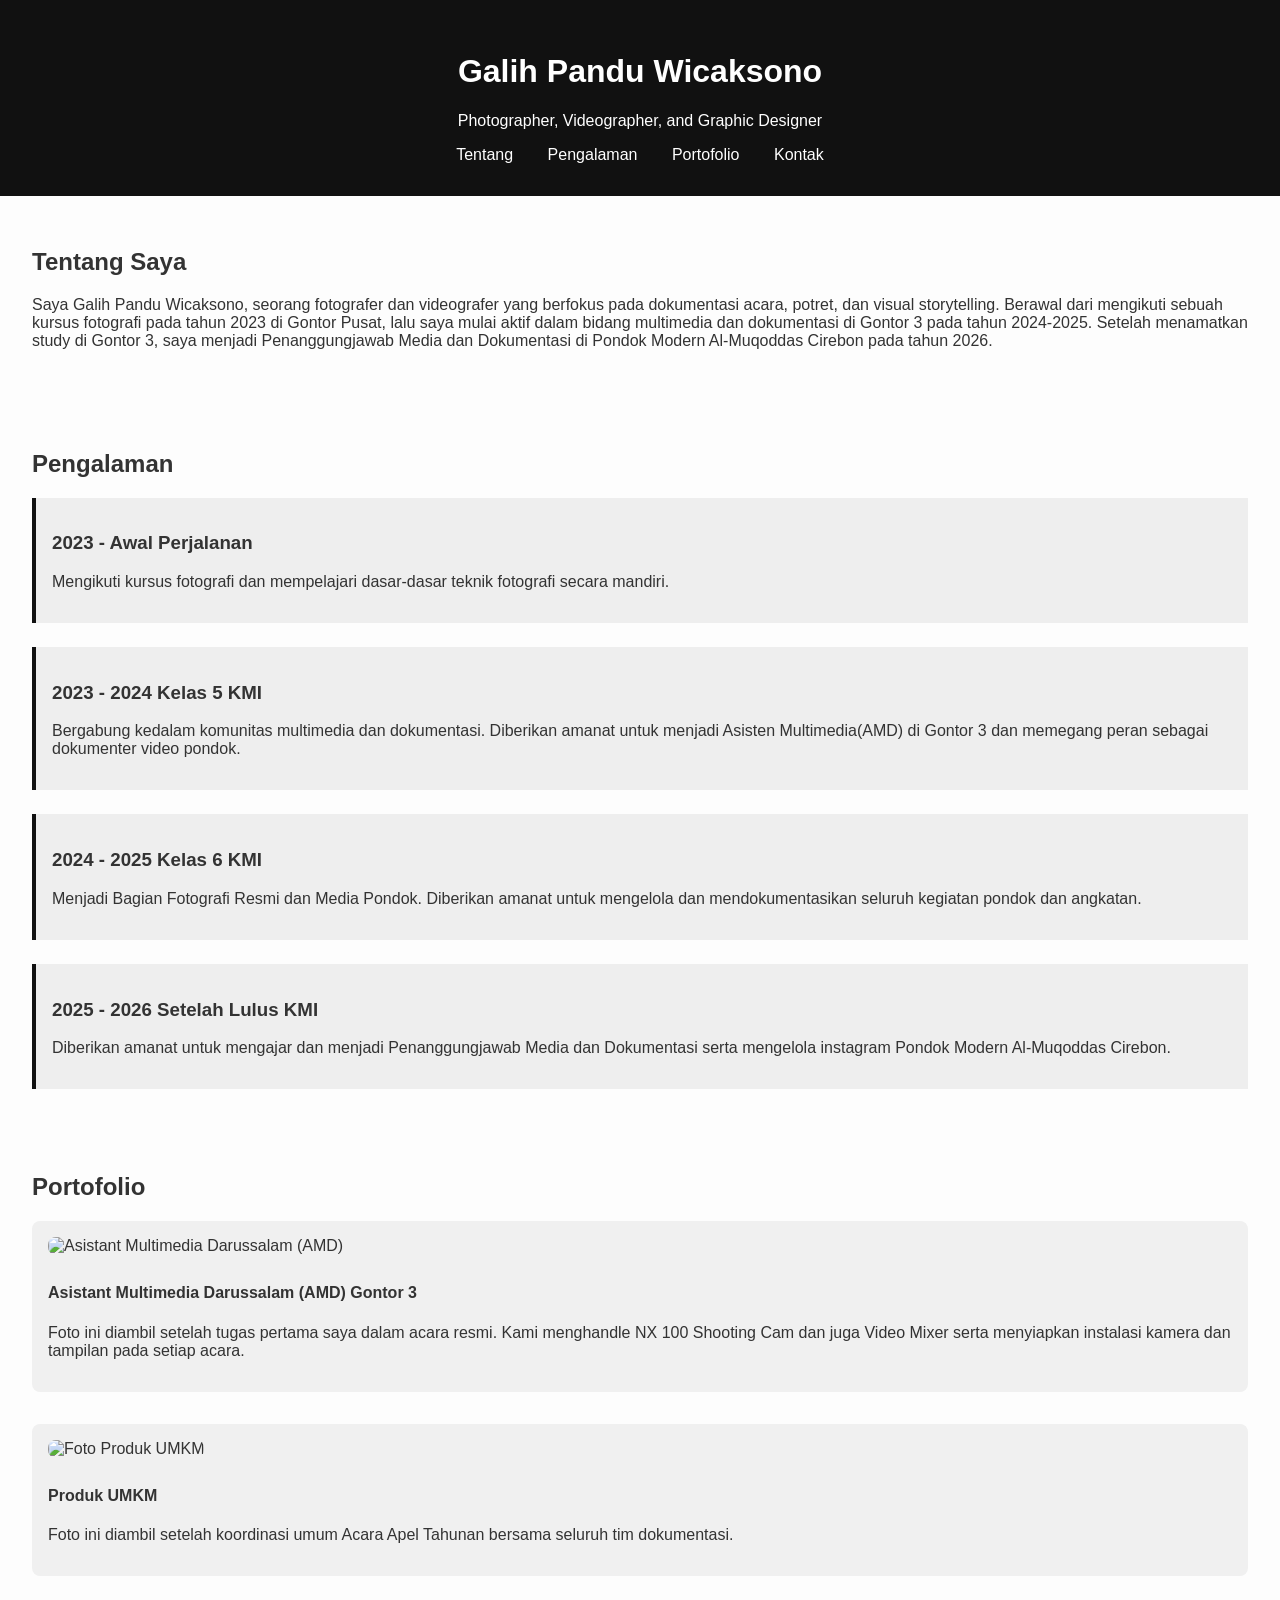
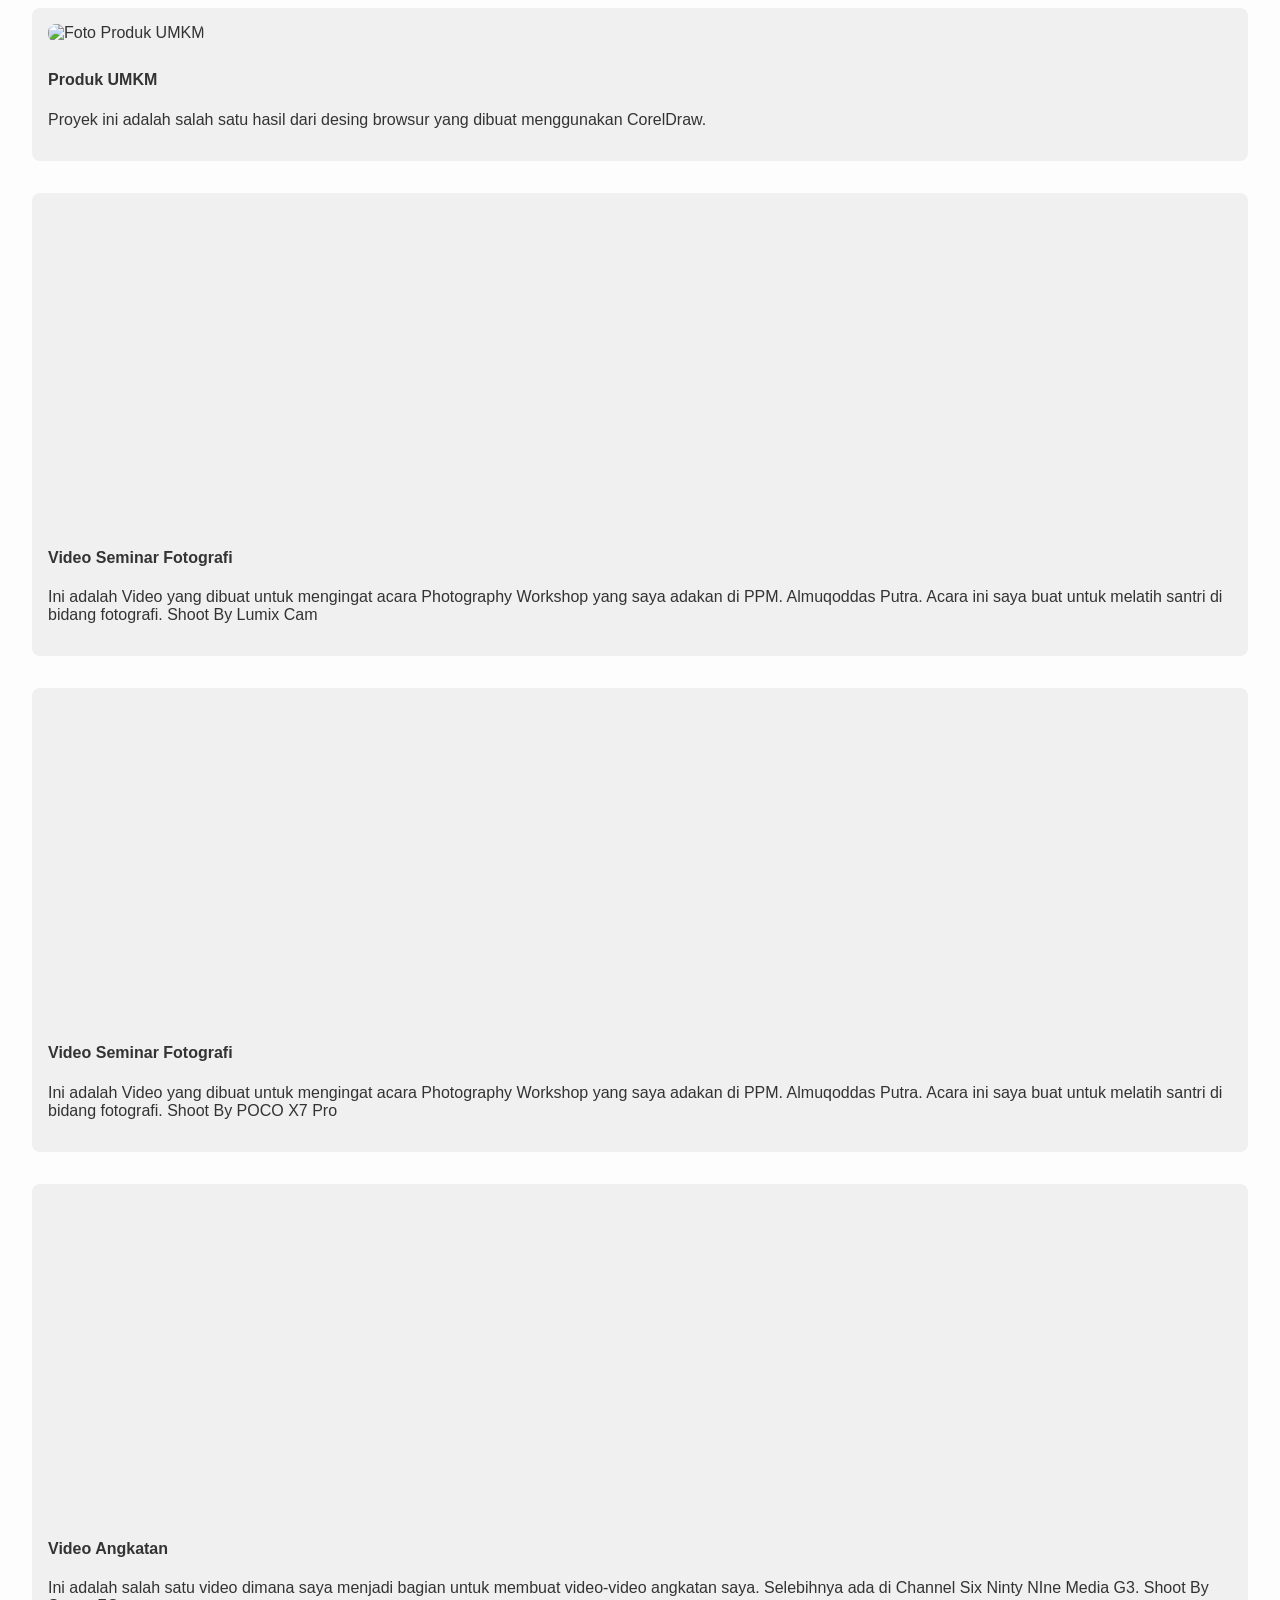
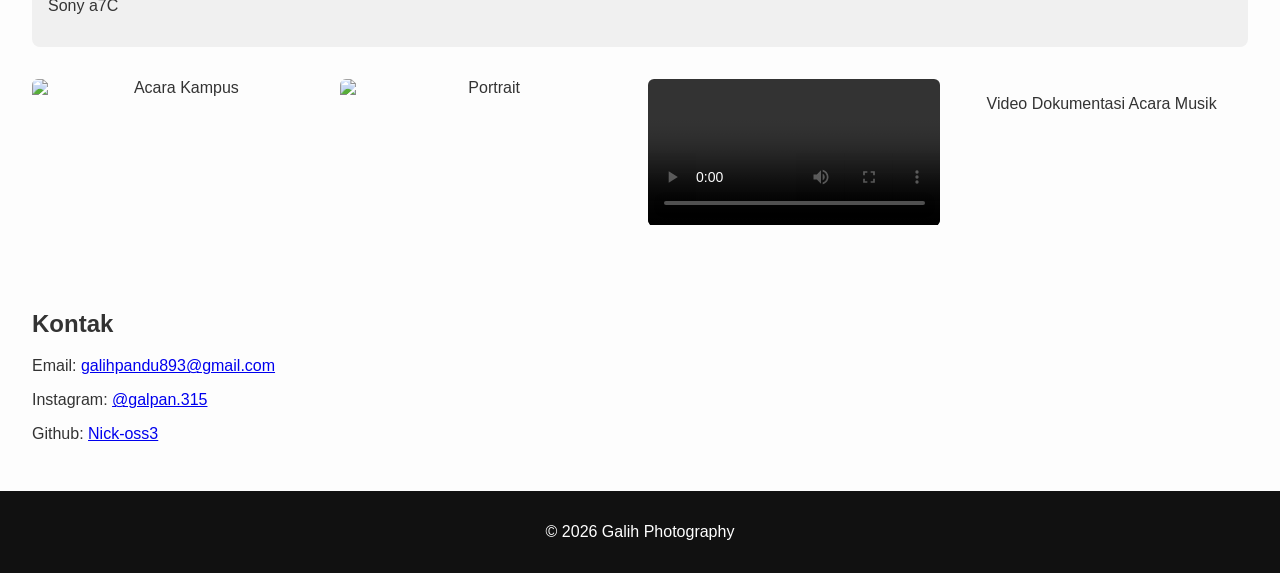
==== index.html @ 36f533c9 "menambahkan video" ====
<!DOCTYPE html>
<html lang="id">
<head>
  <meta charset="UTF-8">
  <meta name="viewport" content="width=device-width, initial-scale=1.0">
  <title>Galih Pandu Wicaksono</title>
  <link rel="stylesheet" href="css/style.css">
  <style>
    body {
  font-family: 'Segoe UI', sans-serif;
  margin: 0;
  background: #fdfdfd;
  color: #333;
}

header {
  background: #111;
  color: white;
  text-align: center;
  padding: 2rem;
}

nav a {
  color: #fff;
  margin: 0 15px;
  text-decoration: none;
}

section {
  padding: 2rem;
}

.timeline {
  display: flex;
  flex-direction: column;
  gap: 1.5rem;
}

.event {
  background: #eee;
  padding: 1rem;
  border-left: 4px solid #111;
}


footer {
  background: #111;
  color: white;
  text-align: center;
  padding: 1rem;
}
.gallery-detailed, .videos-detailed {
  display: flex;
  flex-direction: column;
  gap: 2rem;
  margin-bottom: 2rem;
}

.gallery-detailed .item, .videos-detailed .video-item {
  background: #f0f0f0;
  padding: 1rem;
  border-radius: 8px;
  text-align: left;
}

.gallery-detailed img, .videos-detailed video {
  width: 100%;
  border-radius: 8px;
  margin-bottom: 0.5rem;
}

.gallery-simple {
  display: grid;
  grid-template-columns: repeat(auto-fit, minmax(220px, 1fr));
  gap: 15px;
  text-align: center;
}

.gallery-simple img, .gallery-simple video {
  width: 100%;
  border-radius: 6px;
}
  </style>
</head>
<body>
  <!-- Header -->
  <header>
    <h1>Galih Pandu Wicaksono</h1>
    <p>Photographer, Videographer, and Graphic Designer</p>
    <nav>
      <a href="#about">Tentang</a>
      <a href="#experience">Pengalaman</a>
      <a href="#portfolio">Portofolio</a>
      <a href="#contact">Kontak</a>
    </nav>
  </header>

  <!-- Tentang -->
  <section id="about">
    <h2>Tentang Saya</h2>
    <p>Saya Galih Pandu Wicaksono, seorang fotografer dan videografer yang berfokus pada dokumentasi acara, potret, dan visual storytelling. 
       Berawal dari mengikuti sebuah kursus fotografi pada tahun 2023 di Gontor Pusat, lalu saya mulai aktif dalam bidang multimedia dan dokumentasi di Gontor 3 pada tahun 2024-2025. Setelah menamatkan study di Gontor 3, saya menjadi Penanggungjawab Media dan Dokumentasi di Pondok Modern Al-Muqoddas Cirebon pada tahun 2026.</p>
  </section>

  <!-- Pengalaman -->
  <section id="experience">
    <h2>Pengalaman</h2>
    <div class="timeline">
      <div class="event">
        <h3>2023 - Awal Perjalanan</h3>
        <p>Mengikuti kursus fotografi dan mempelajari dasar-dasar teknik fotografi secara mandiri.</p>
      </div>
      <div class="event">
        <h3>2023 - 2024  Kelas 5 KMI</h3>
        <p>Bergabung kedalam komunitas multimedia dan dokumentasi. Diberikan amanat untuk menjadi Asisten Multimedia(AMD) di Gontor 3 dan memegang peran sebagai dokumenter video pondok.</p>
      </div>
      <div class="event">
        <h3>2024 - 2025  Kelas 6 KMI</h3>
        <p>Menjadi Bagian Fotografi Resmi dan Media Pondok. Diberikan amanat untuk mengelola dan mendokumentasikan seluruh kegiatan pondok dan angkatan.</p>
      </div>
      <div class="event">
        <h3>2025 - 2026  Setelah Lulus KMI</h3>
        <p>Diberikan amanat untuk mengajar dan menjadi Penanggungjawab Media dan Dokumentasi serta mengelola instagram Pondok Modern Al-Muqoddas Cirebon.</p>
      </div>
    </div>
  </section>

<!-- Portofolio -->
<section id="portfolio">
  <h2>Portofolio</h2>

  <!-- Foto dengan Deskripsi -->
  <!-- <h3>Agendas</h3> -->
  <div class="gallery-detailed">
    <div class="item">
      <img src="images/_MG_1779.JPG" alt="Asistant Multimedia Darussalam (AMD)"/>
      <h4>Asistant Multimedia Darussalam (AMD) Gontor 3</h4>
      <p>Foto ini diambil setelah tugas pertama saya dalam acara resmi. Kami menghandle NX 100 Shooting Cam dan juga Video Mixer serta menyiapkan instalasi kamera dan tampilan pada setiap acara.</p>
    </div>
    <div class="item">
      <img src="images/FAB05413.JPG" alt="Foto Produk UMKM">
      <h4>Produk UMKM</h4>
      <p>Foto ini diambil setelah koordinasi umum Acara Apel Tahunan bersama seluruh tim dokumentasi.</p>
    </div>
    <div class="item">
      <img src="Design/BROWSUR 2026 Depan.jpg" alt="Foto Produk UMKM"/>
      <h4>Produk UMKM</h4>
      <p>Proyek ini adalah salah satu hasil dari desing browsur yang dibuat menggunakan CorelDraw.</p>
    </div>
  </div>

  <!-- <h3>🎬 Videografi dengan Cerita</h3> -->
  <div class="videos-detailed">
    <div class="video-item">
      <iframe width="560" height="315" src="https://www.youtube.com/embed/y9FUEz6Be18?si=PBx_LdACMpTbSqZW" title="YouTube video player" frameborder="0" allow="accelerometer; autoplay; clipboard-write; encrypted-media; gyroscope; picture-in-picture; web-share" referrerpolicy="strict-origin-when-cross-origin" allowfullscreen></iframe>
      <h4>Video Seminar Fotografi</h4>
      <p>Ini adalah Video yang dibuat untuk mengingat acara Photography Workshop yang saya adakan di PPM. Almuqoddas Putra. Acara ini saya buat untuk melatih santri di bidang fotografi. Shoot By Lumix Cam</p>
    </div>
  </div>

  <!-- <h3>🎬 Videografi dengan Cerita</h3> -->
  <div class="videos-detailed">
    <div class="video-item">
      <iframe width="560" height="315" src="https://www.youtube.com/embed/Vt_gDBSuGNg?si=YuiFurU4ufnHXrbB" title="YouTube video player" frameborder="0" allow="accelerometer; autoplay; clipboard-write; encrypted-media; gyroscope; picture-in-picture; web-share" referrerpolicy="strict-origin-when-cross-origin" allowfullscreen></iframe>
      <h4>Video Seminar Fotografi</h4>
      <p>Ini adalah Video yang dibuat untuk mengingat acara Photography Workshop yang saya adakan di PPM. Almuqoddas Putra. Acara ini saya buat untuk melatih santri di bidang fotografi. Shoot By POCO X7 Pro</p>
    </div>
  </div>

  <!-- <h3>🎬 Videografi dengan Cerita</h3> -->
  <div class="videos-detailed">
    <div class="video-item">
      <iframe width="560" height="315" src="https://www.youtube.com/embed/RxVDAdQ4MDY?si=kCmTzOy6VNbV2gPk" title="YouTube video player" frameborder="0" allow="accelerometer; autoplay; clipboard-write; encrypted-media; gyroscope; picture-in-picture; web-share" referrerpolicy="strict-origin-when-cross-origin" allowfullscreen></iframe>
      <h4>Video Angkatan</h4>
      <p>Ini adalah salah satu video dimana saya menjadi bagian untuk membuat video-video angkatan saya. Selebihnya ada di Channel Six Ninty NIne Media G3. Shoot By Sony a7C</p>
    </div>
  </div>

  <!-- Foto/Video Singkat -->
  <!-- <h3>📂 Showcase Tambahan</h3> -->
  <div class="gallery-simple">
    <img src="https://" alt="Acara Kampus" title="Acara Kampus">
    <img src="images/foto3.jpg" alt="Portrait" title="Portrait">
    <video controls>
      <source src="videos/karya2.mp4" type="video/mp4">
    </video>
    <p>Video Dokumentasi Acara Musik</p>
  </div>
</section>

  <!-- Kontak -->
  <section id="contact">
    <h2>Kontak</h2>
    <p>Email: <a href="galihpandu893@gmail.com">galihpandu893@gmail.com</a></p>
    <p>Instagram: <a href="https://instagram.com/galpan.315" target="_blank">@galpan.315</a></p>
    <p>Github: <a href="https://github.com/NICK-oss3" target="_blank">Nick-oss3</a></p>
  </section>

  <!-- Footer -->
  <footer>
    <p>&copy; 2026 Galih Photography</p>
  </footer>
</body>
</html>
---- css/style.css ----
body {
  font-family: 'Segoe UI', sans-serif;
  margin: 0;
  background: #fdfdfd;
  color: #333;
}

header {
  background: #111;
  color: white;
  text-align: center;
  padding: 2rem;
}

nav a {
  color: #fff;
  margin: 0 15px;
  text-decoration: none;
}

section {
  padding: 2rem;
}

.timeline {
  display: flex;
  flex-direction: column;
  gap: 1.5rem;
}

.event {
  background: #eee;
  padding: 1rem;
  border-left: 4px solid #111;
}


footer {
  background: #111;
  color: white;
  text-align: center;
  padding: 1rem;
}
.gallery-detailed, .videos-detailed {
  display: flex;
  flex-direction: column;
  gap: 2rem;
  margin-bottom: 2rem;
}

.gallery-detailed .item, .videos-detailed .video-item {
  background: #f0f0f0;
  padding: 1rem;
  border-radius: 8px;
  text-align: left;
}

.gallery-detailed img, .videos-detailed video {
  width: 100%;
  border-radius: 8px;
  margin-bottom: 0.5rem;
}

.gallery-simple {
  display: grid;
  grid-template-columns: repeat(auto-fit, minmax(220px, 1fr));
  gap: 15px;
  text-align: center;
}

.gallery-simple img, .gallery-simple video {
  width: 100%;
  border-radius: 6px;
}
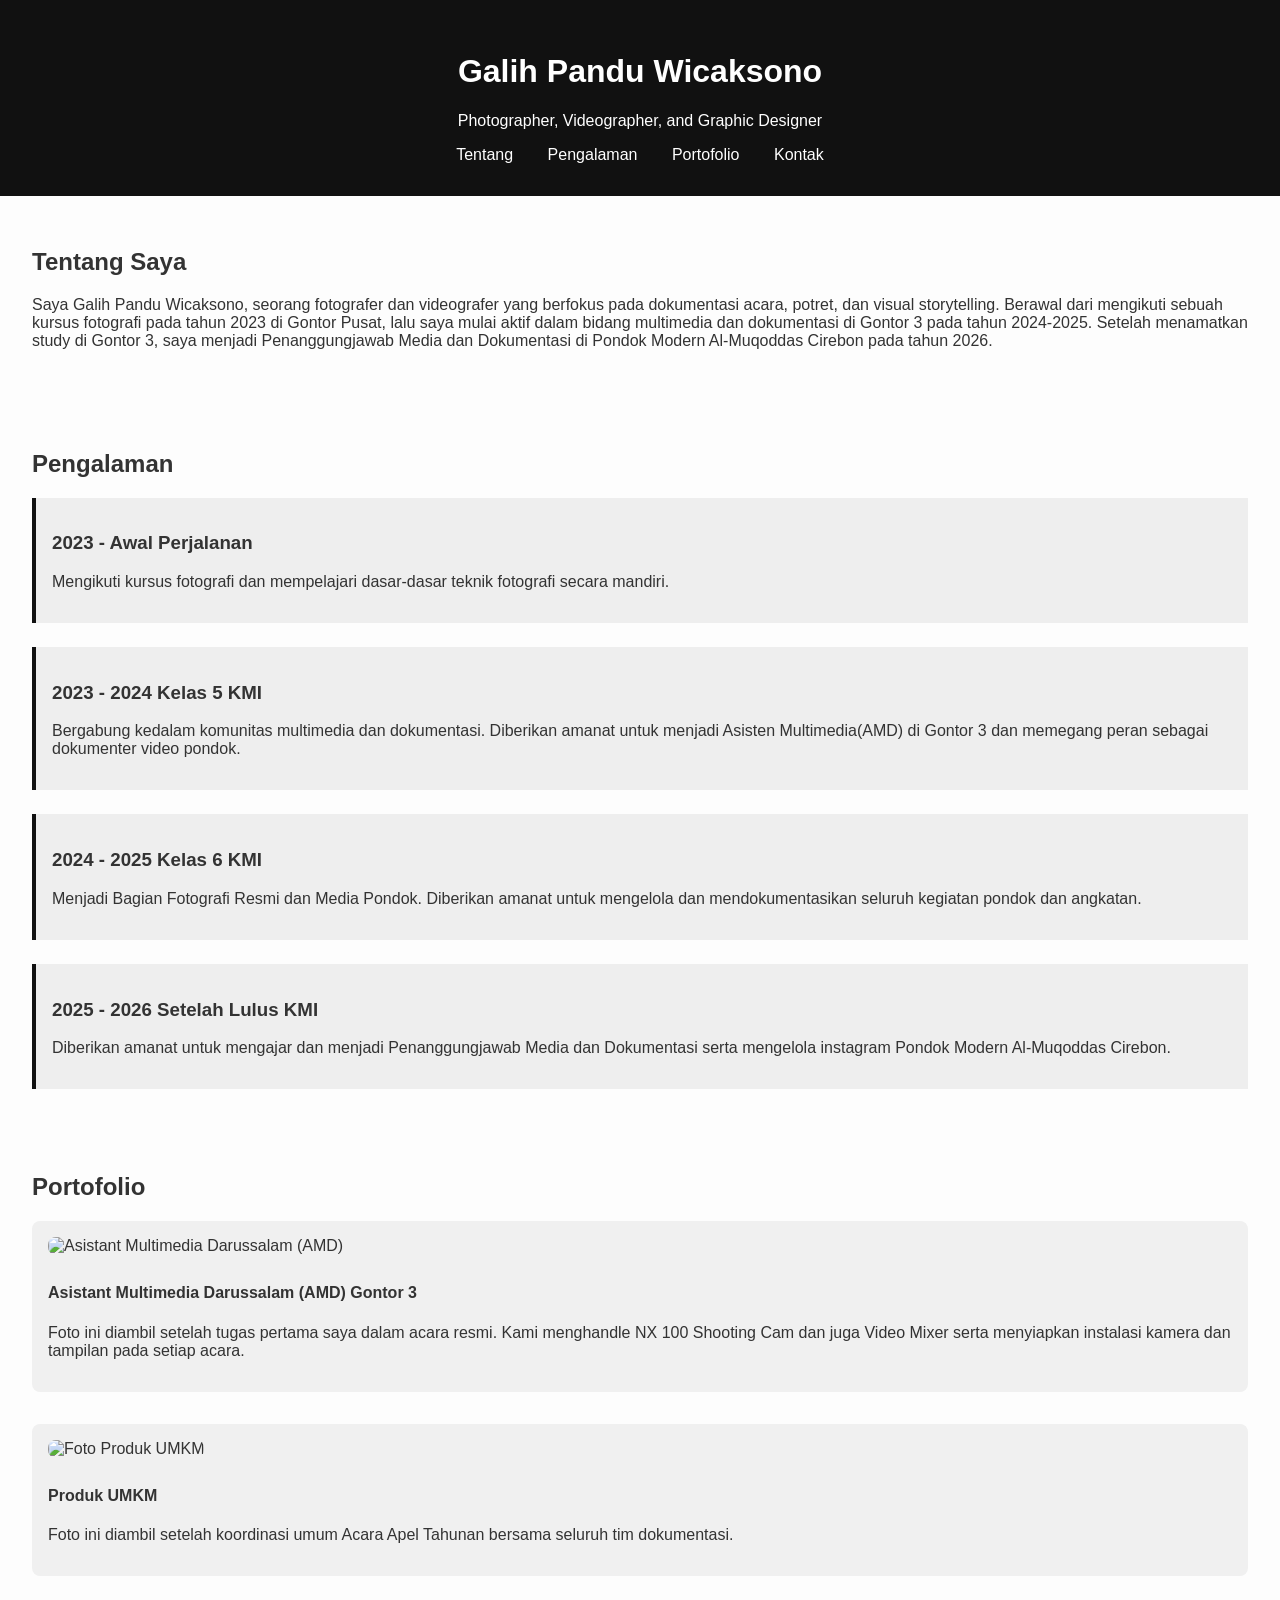
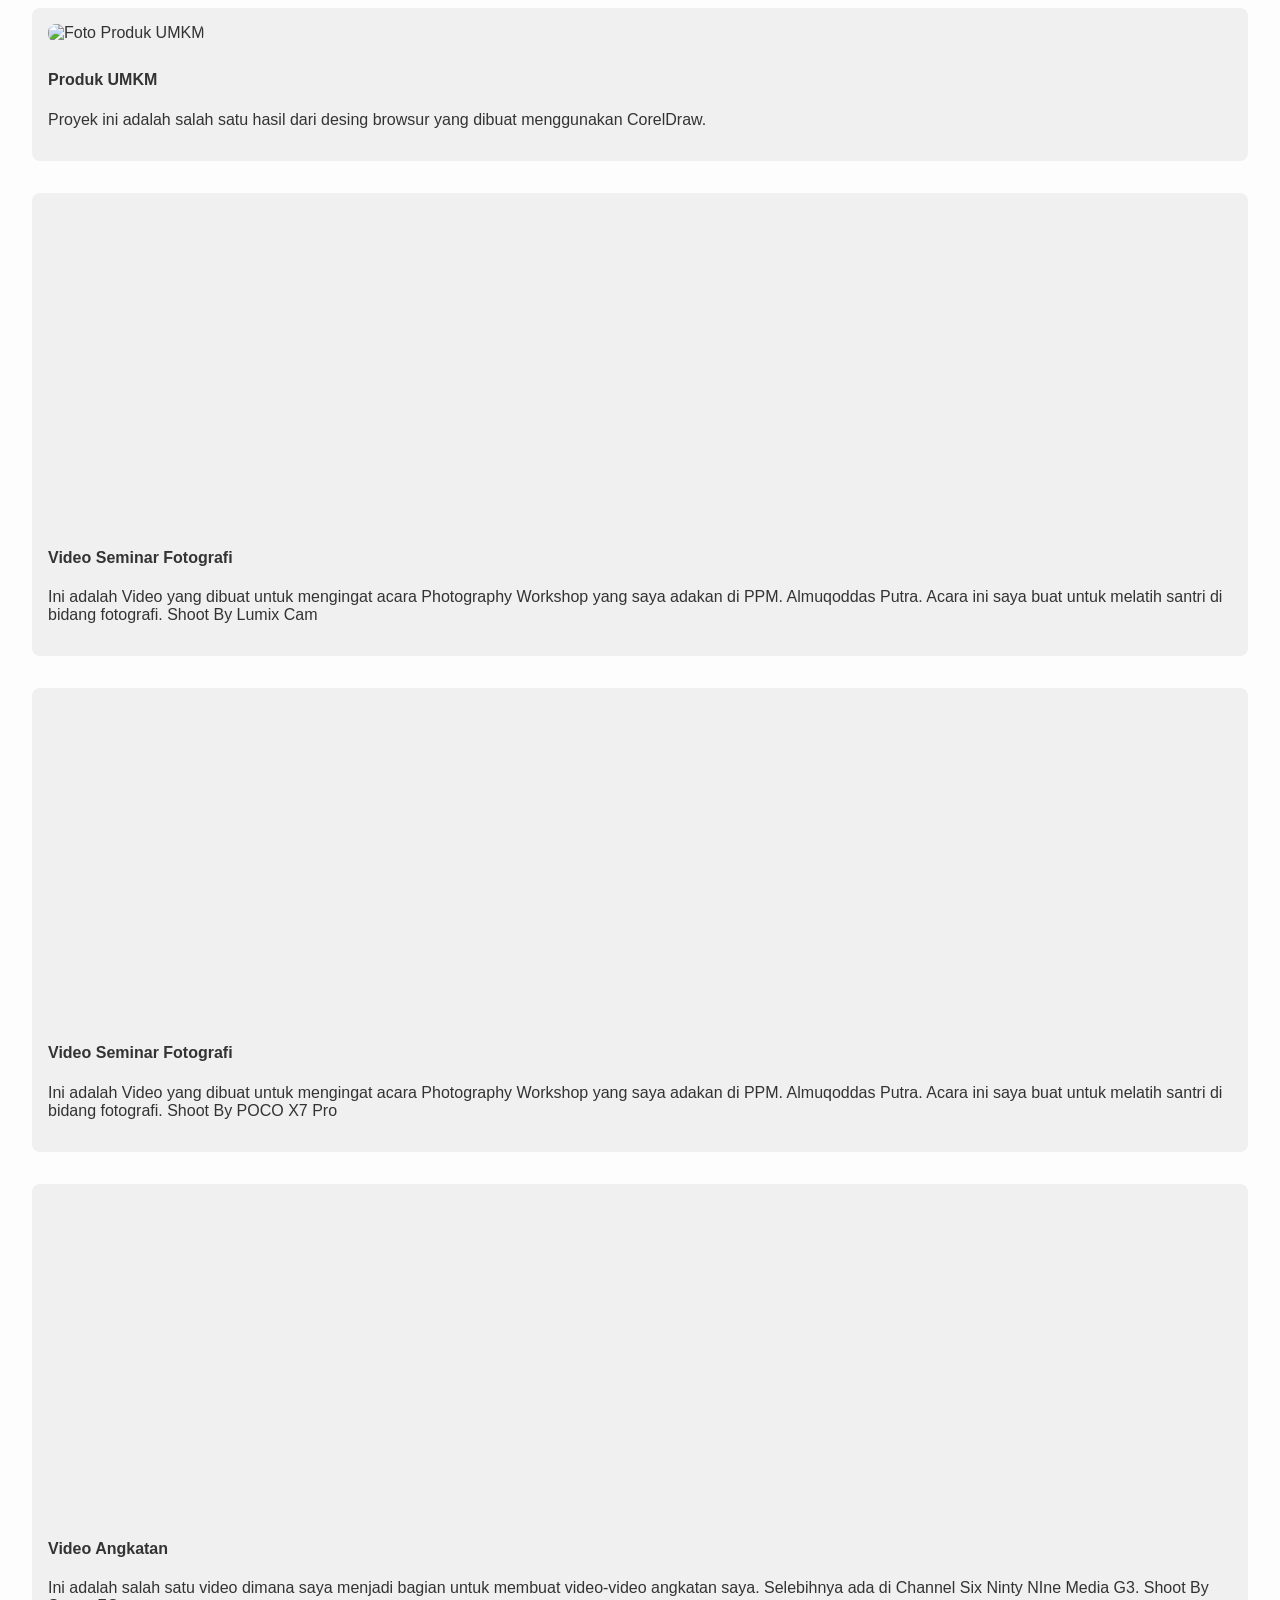
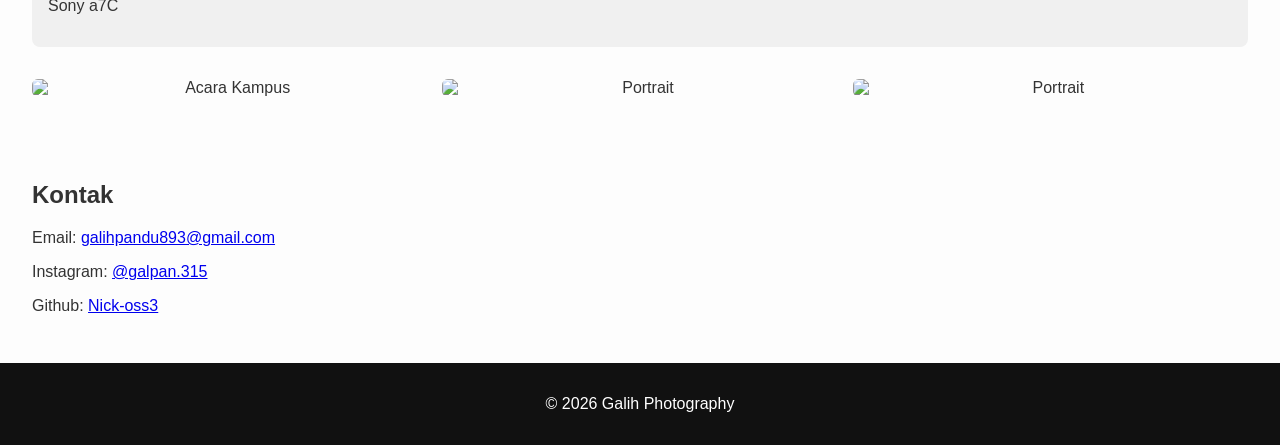
==== commit b98799be: "update Co-authored-by: Copilot <copilot@github.com>" ====
--- a/index.html
+++ b/index.html
@@ -79,6 +79,13 @@
 .gallery-simple img, .gallery-simple video {
   width: 100%;
   border-radius: 6px;
+}
+
+@media screen and (max-width: 768px) {
+    .video {
+        width: 100%;
+        height: auto;
+    }
 }
   </style>
 </head>
@@ -152,7 +159,7 @@
   <!-- <h3>🎬 Videografi dengan Cerita</h3> -->
   <div class="videos-detailed">
     <div class="video-item">
-      <iframe width="560" height="315" src="https://www.youtube.com/embed/y9FUEz6Be18?si=PBx_LdACMpTbSqZW" title="YouTube video player" frameborder="0" allow="accelerometer; autoplay; clipboard-write; encrypted-media; gyroscope; picture-in-picture; web-share" referrerpolicy="strict-origin-when-cross-origin" allowfullscreen></iframe>
+      <iframe class="video" width="560" height="315" src="https://www.youtube.com/embed/y9FUEz6Be18?si=PBx_LdACMpTbSqZW" title="YouTube video player" frameborder="0" allow="accelerometer; autoplay; clipboard-write; encrypted-media; gyroscope; picture-in-picture; web-share" referrerpolicy="strict-origin-when-cross-origin" allowfullscreen></iframe>
       <h4>Video Seminar Fotografi</h4>
       <p>Ini adalah Video yang dibuat untuk mengingat acara Photography Workshop yang saya adakan di PPM. Almuqoddas Putra. Acara ini saya buat untuk melatih santri di bidang fotografi. Shoot By Lumix Cam</p>
     </div>
@@ -161,7 +168,7 @@
   <!-- <h3>🎬 Videografi dengan Cerita</h3> -->
   <div class="videos-detailed">
     <div class="video-item">
-      <iframe width="560" height="315" src="https://www.youtube.com/embed/Vt_gDBSuGNg?si=YuiFurU4ufnHXrbB" title="YouTube video player" frameborder="0" allow="accelerometer; autoplay; clipboard-write; encrypted-media; gyroscope; picture-in-picture; web-share" referrerpolicy="strict-origin-when-cross-origin" allowfullscreen></iframe>
+      <iframe class="video" width="560" height="315" src="https://www.youtube.com/embed/Vt_gDBSuGNg?si=YuiFurU4ufnHXrbB" title="YouTube video player" frameborder="0" allow="accelerometer; autoplay; clipboard-write; encrypted-media; gyroscope; picture-in-picture; web-share" referrerpolicy="strict-origin-when-cross-origin" allowfullscreen></iframe>
       <h4>Video Seminar Fotografi</h4>
       <p>Ini adalah Video yang dibuat untuk mengingat acara Photography Workshop yang saya adakan di PPM. Almuqoddas Putra. Acara ini saya buat untuk melatih santri di bidang fotografi. Shoot By POCO X7 Pro</p>
     </div>
@@ -170,7 +177,7 @@
   <!-- <h3>🎬 Videografi dengan Cerita</h3> -->
   <div class="videos-detailed">
     <div class="video-item">
-      <iframe width="560" height="315" src="https://www.youtube.com/embed/RxVDAdQ4MDY?si=kCmTzOy6VNbV2gPk" title="YouTube video player" frameborder="0" allow="accelerometer; autoplay; clipboard-write; encrypted-media; gyroscope; picture-in-picture; web-share" referrerpolicy="strict-origin-when-cross-origin" allowfullscreen></iframe>
+      <iframe class="video"width="560" height="315" src="https://www.youtube.com/embed/RxVDAdQ4MDY?si=kCmTzOy6VNbV2gPk" title="YouTube video player" frameborder="0" allow="accelerometer; autoplay; clipboard-write; encrypted-media; gyroscope; picture-in-picture; web-share" referrerpolicy="strict-origin-when-cross-origin" allowfullscreen></iframe>
       <h4>Video Angkatan</h4>
       <p>Ini adalah salah satu video dimana saya menjadi bagian untuk membuat video-video angkatan saya. Selebihnya ada di Channel Six Ninty NIne Media G3. Shoot By Sony a7C</p>
     </div>
@@ -179,12 +186,9 @@
   <!-- Foto/Video Singkat -->
   <!-- <h3>📂 Showcase Tambahan</h3> -->
   <div class="gallery-simple">
-    <img src="https://" alt="Acara Kampus" title="Acara Kampus">
-    <img src="images/foto3.jpg" alt="Portrait" title="Portrait">
-    <video controls>
-      <source src="videos/karya2.mp4" type="video/mp4">
-    </video>
-    <p>Video Dokumentasi Acara Musik</p>
+    <img src="images/IMG_20250508_063126.jpg" alt="Acara Kampus" title="Acara Kampus">
+    <img src="images/NSF09206.JPG" alt="Portrait" title="Portrait">
+    <img src="images/_MG_1779.JPG" alt="Portrait" title="Portrait">
   </div>
 </section>
 
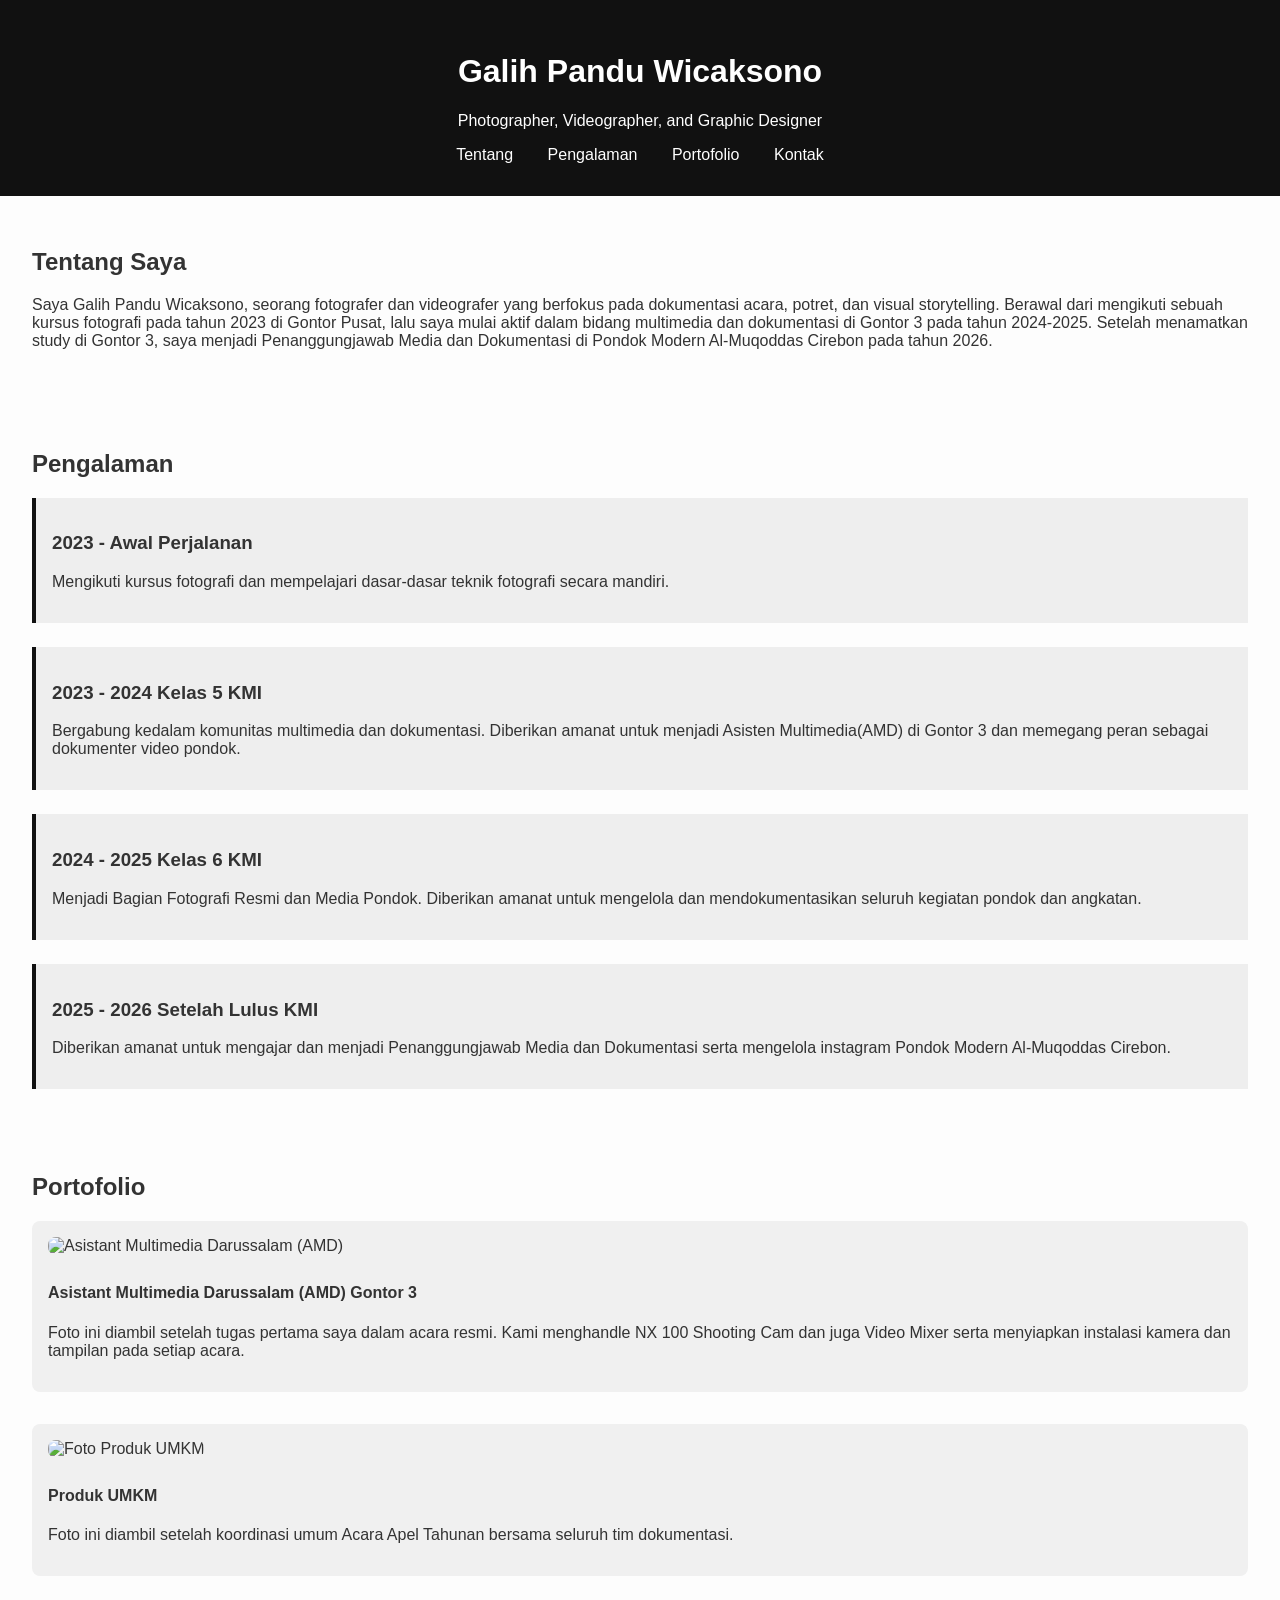
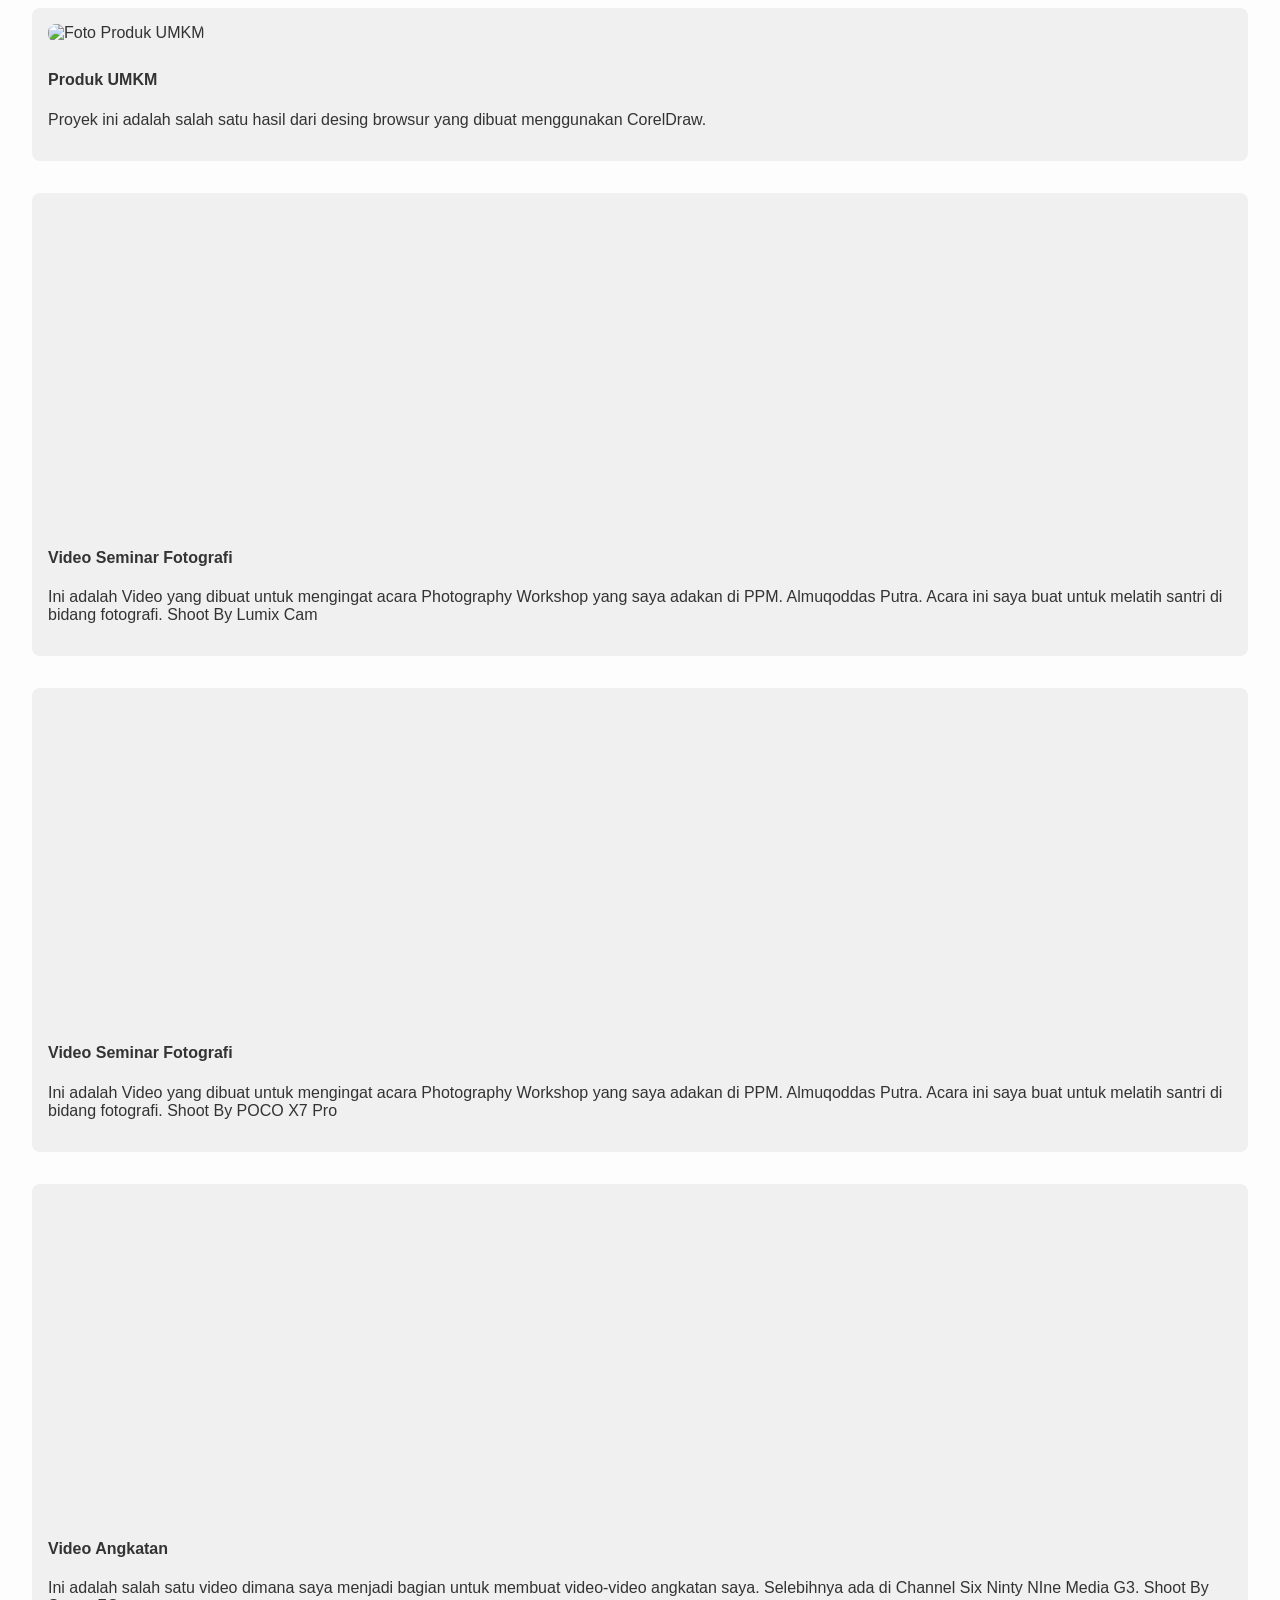
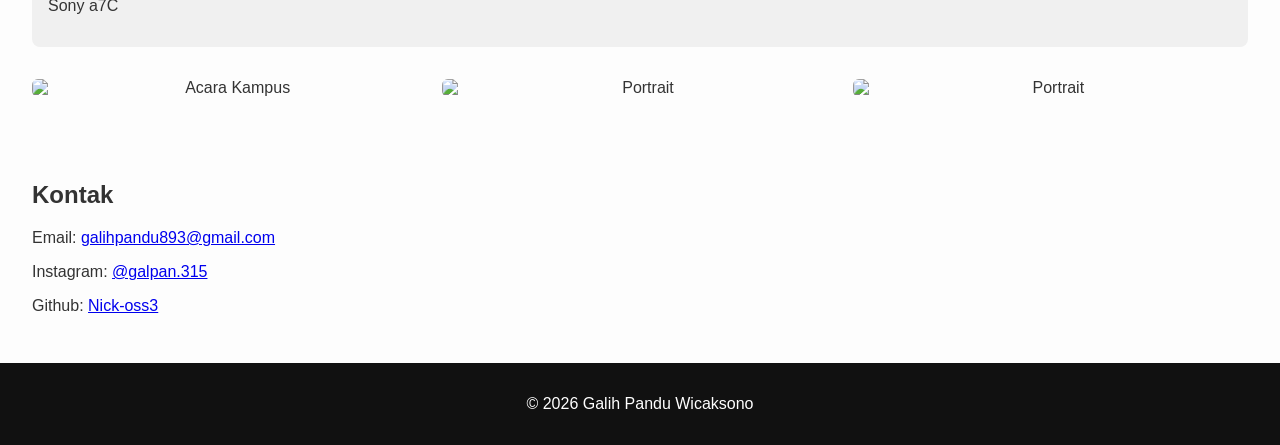
==== commit d31db4f0: "menambah nama" ====
--- a/index.html
+++ b/index.html
@@ -188,7 +188,7 @@
   <div class="gallery-simple">
     <img src="images/IMG_20250508_063126.jpg" alt="Acara Kampus" title="Acara Kampus">
     <img src="images/NSF09206.JPG" alt="Portrait" title="Portrait">
-    <img src="images/_MG_1779.JPG" alt="Portrait" title="Portrait">
+    <img src="images/IMG_0068.JPG" alt="Portrait" title="Portrait">
   </div>
 </section>
 
@@ -202,7 +202,7 @@
 
   <!-- Footer -->
   <footer>
-    <p>&copy; 2026 Galih Photography</p>
+    <p>&copy; 2026 Galih Pandu Wicaksono</p>
   </footer>
 </body>
 </html>
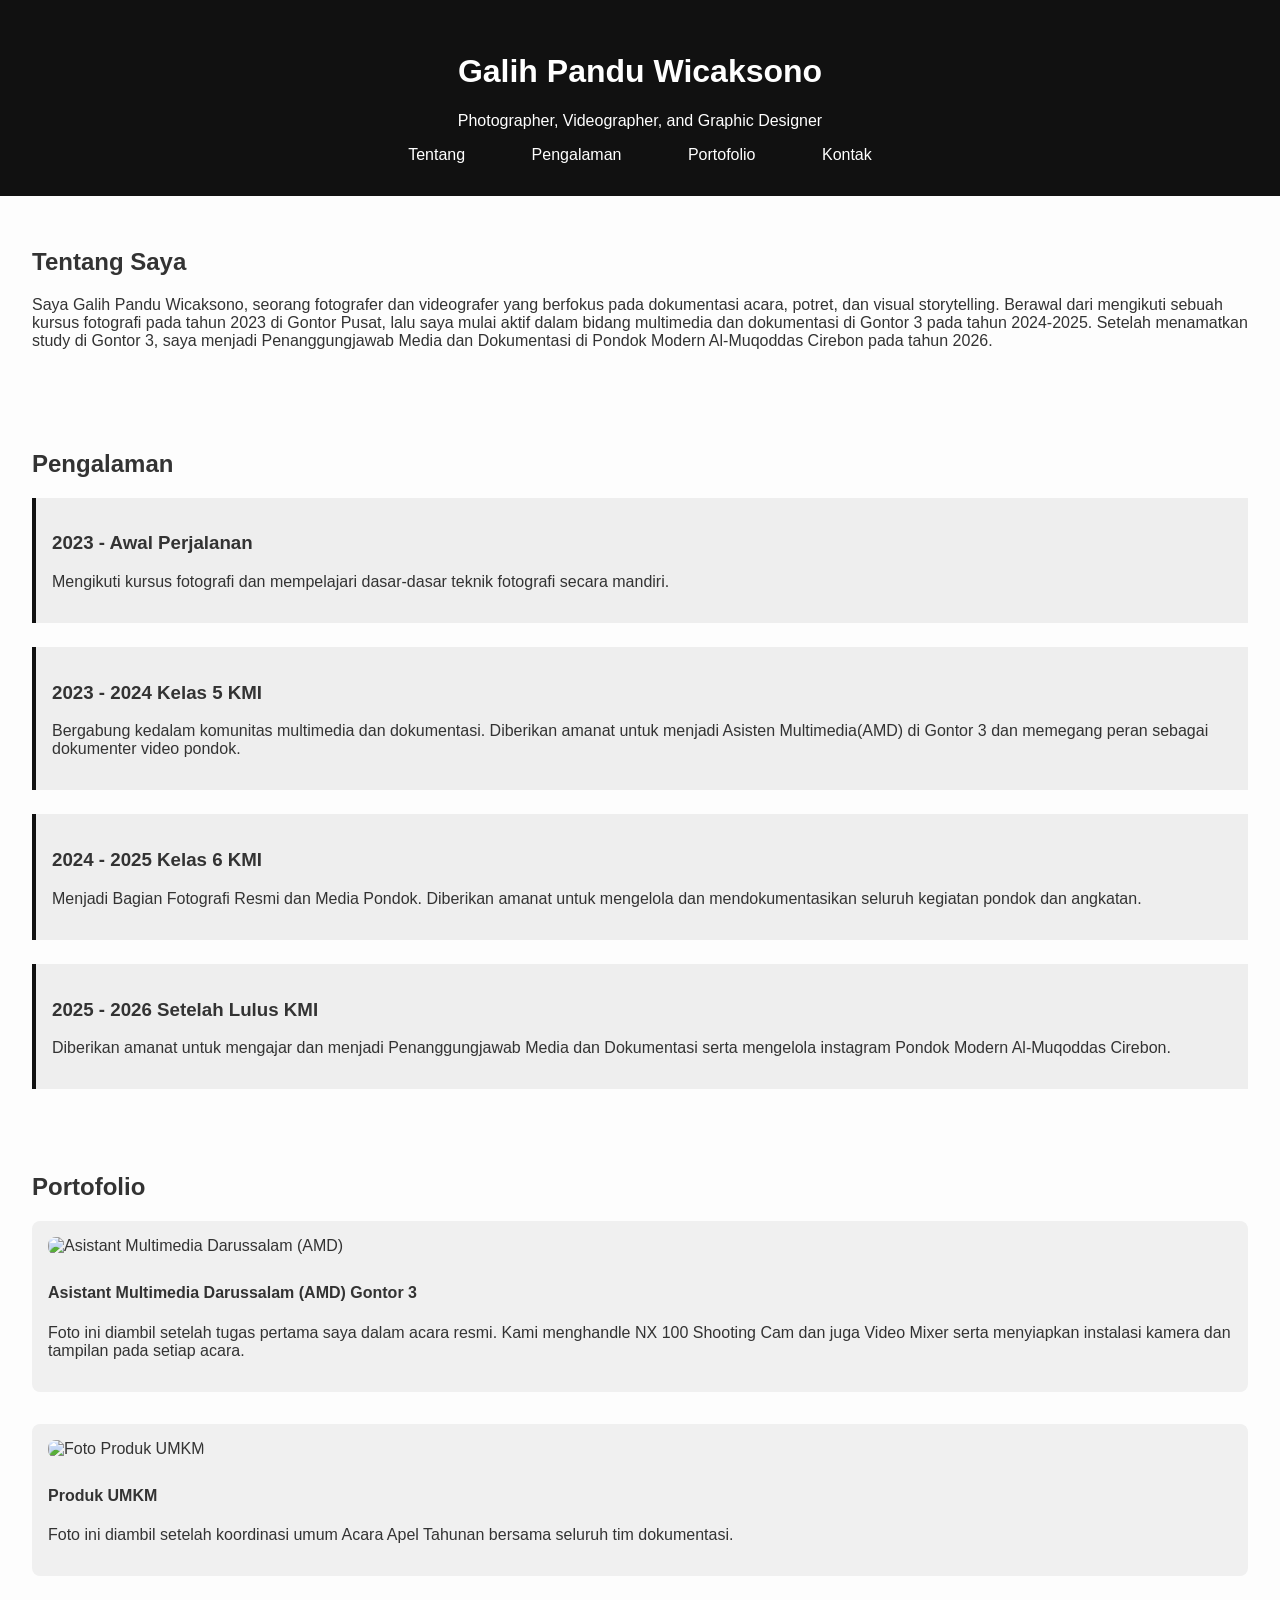
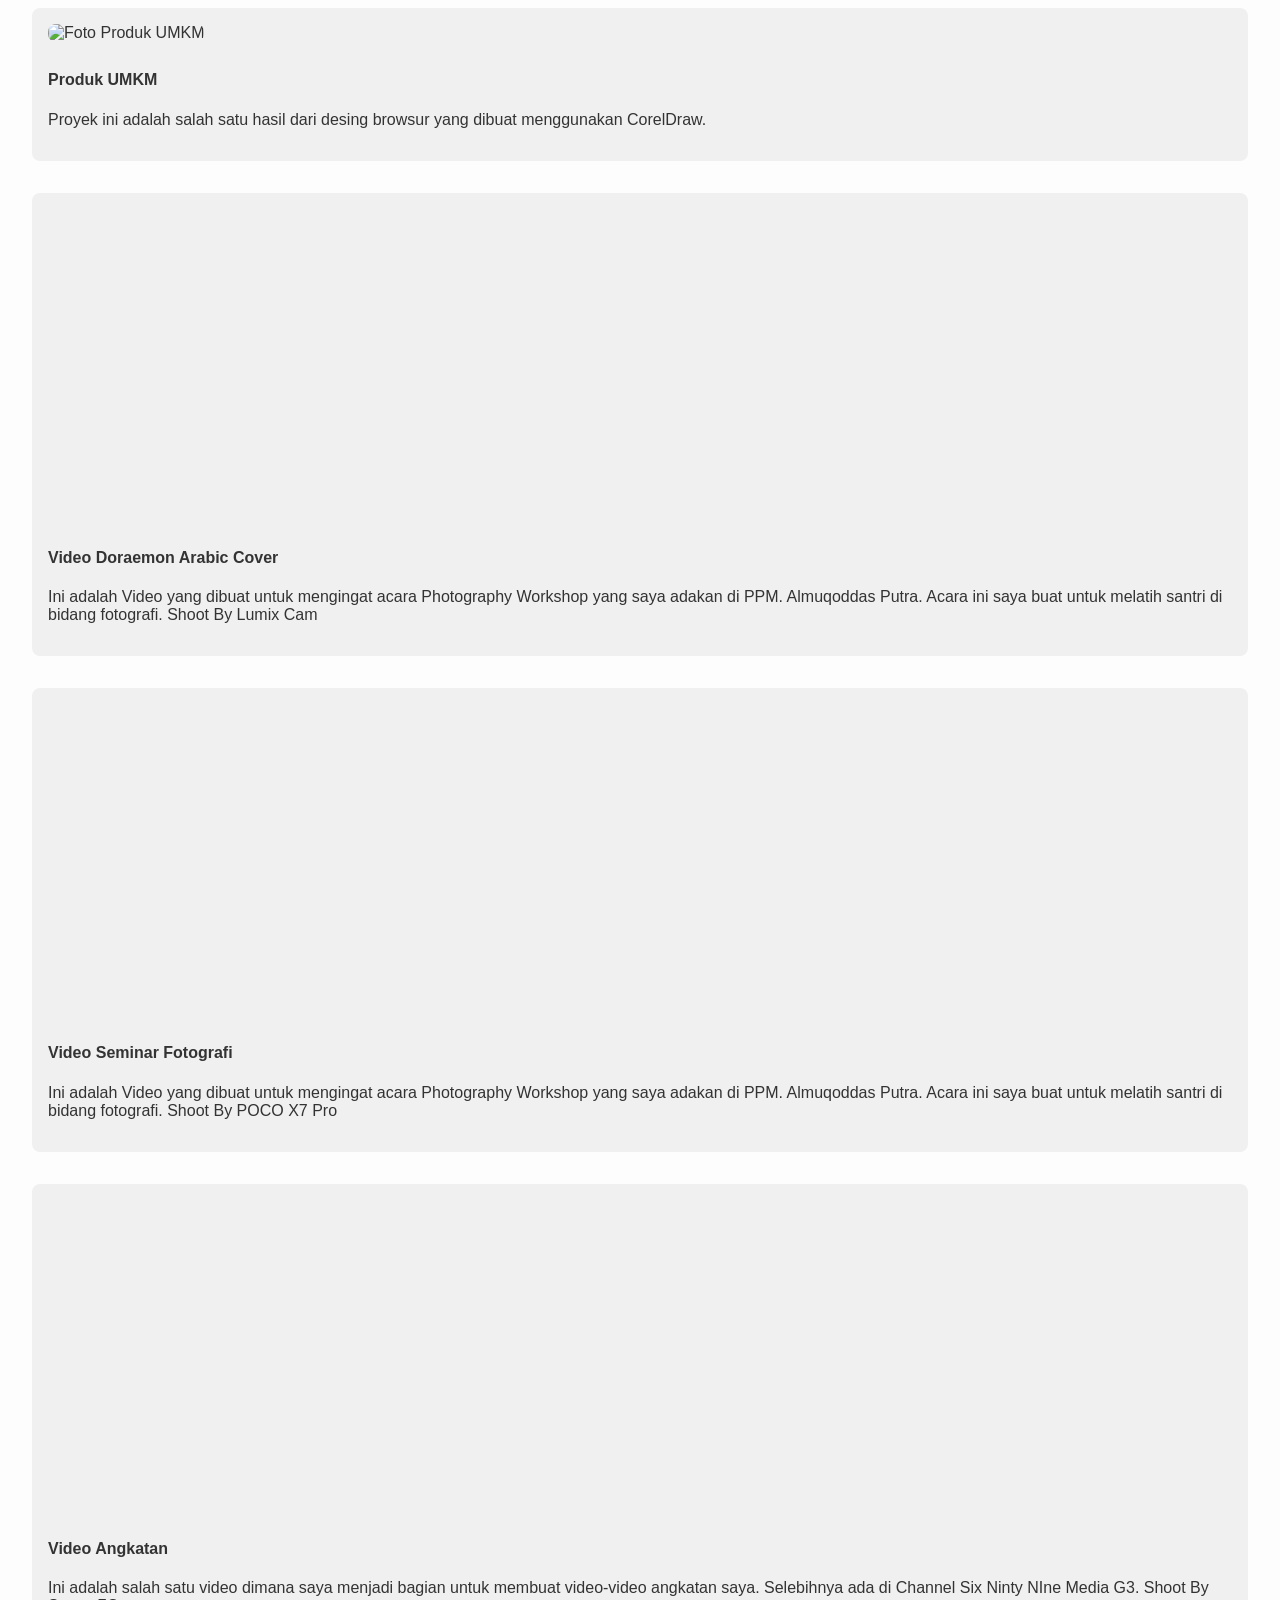
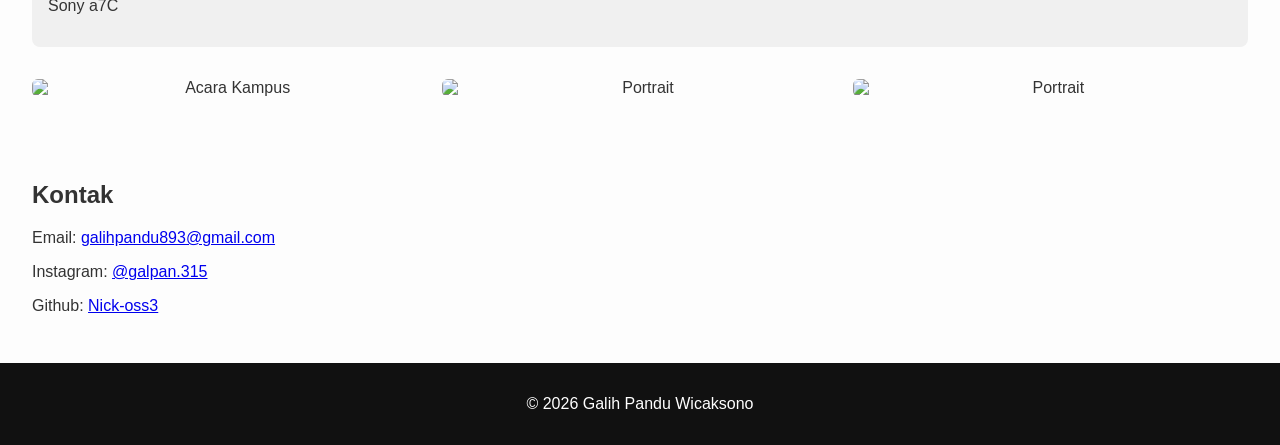
==== commit 0d943da3: "memperbaiki Co-authored-by: Copilot <copilot@github.com>" ====
--- a/index.html
+++ b/index.html
@@ -24,6 +24,7 @@
   color: #fff;
   margin: 0 15px;
   text-decoration: none;
+  padding: 1rem;
 }
 
 section {
@@ -160,7 +161,7 @@
   <div class="videos-detailed">
     <div class="video-item">
       <iframe class="video" width="560" height="315" src="https://www.youtube.com/embed/y9FUEz6Be18?si=PBx_LdACMpTbSqZW" title="YouTube video player" frameborder="0" allow="accelerometer; autoplay; clipboard-write; encrypted-media; gyroscope; picture-in-picture; web-share" referrerpolicy="strict-origin-when-cross-origin" allowfullscreen></iframe>
-      <h4>Video Seminar Fotografi</h4>
+      <h4>Video Doraemon Arabic Cover</h4>
       <p>Ini adalah Video yang dibuat untuk mengingat acara Photography Workshop yang saya adakan di PPM. Almuqoddas Putra. Acara ini saya buat untuk melatih santri di bidang fotografi. Shoot By Lumix Cam</p>
     </div>
   </div>
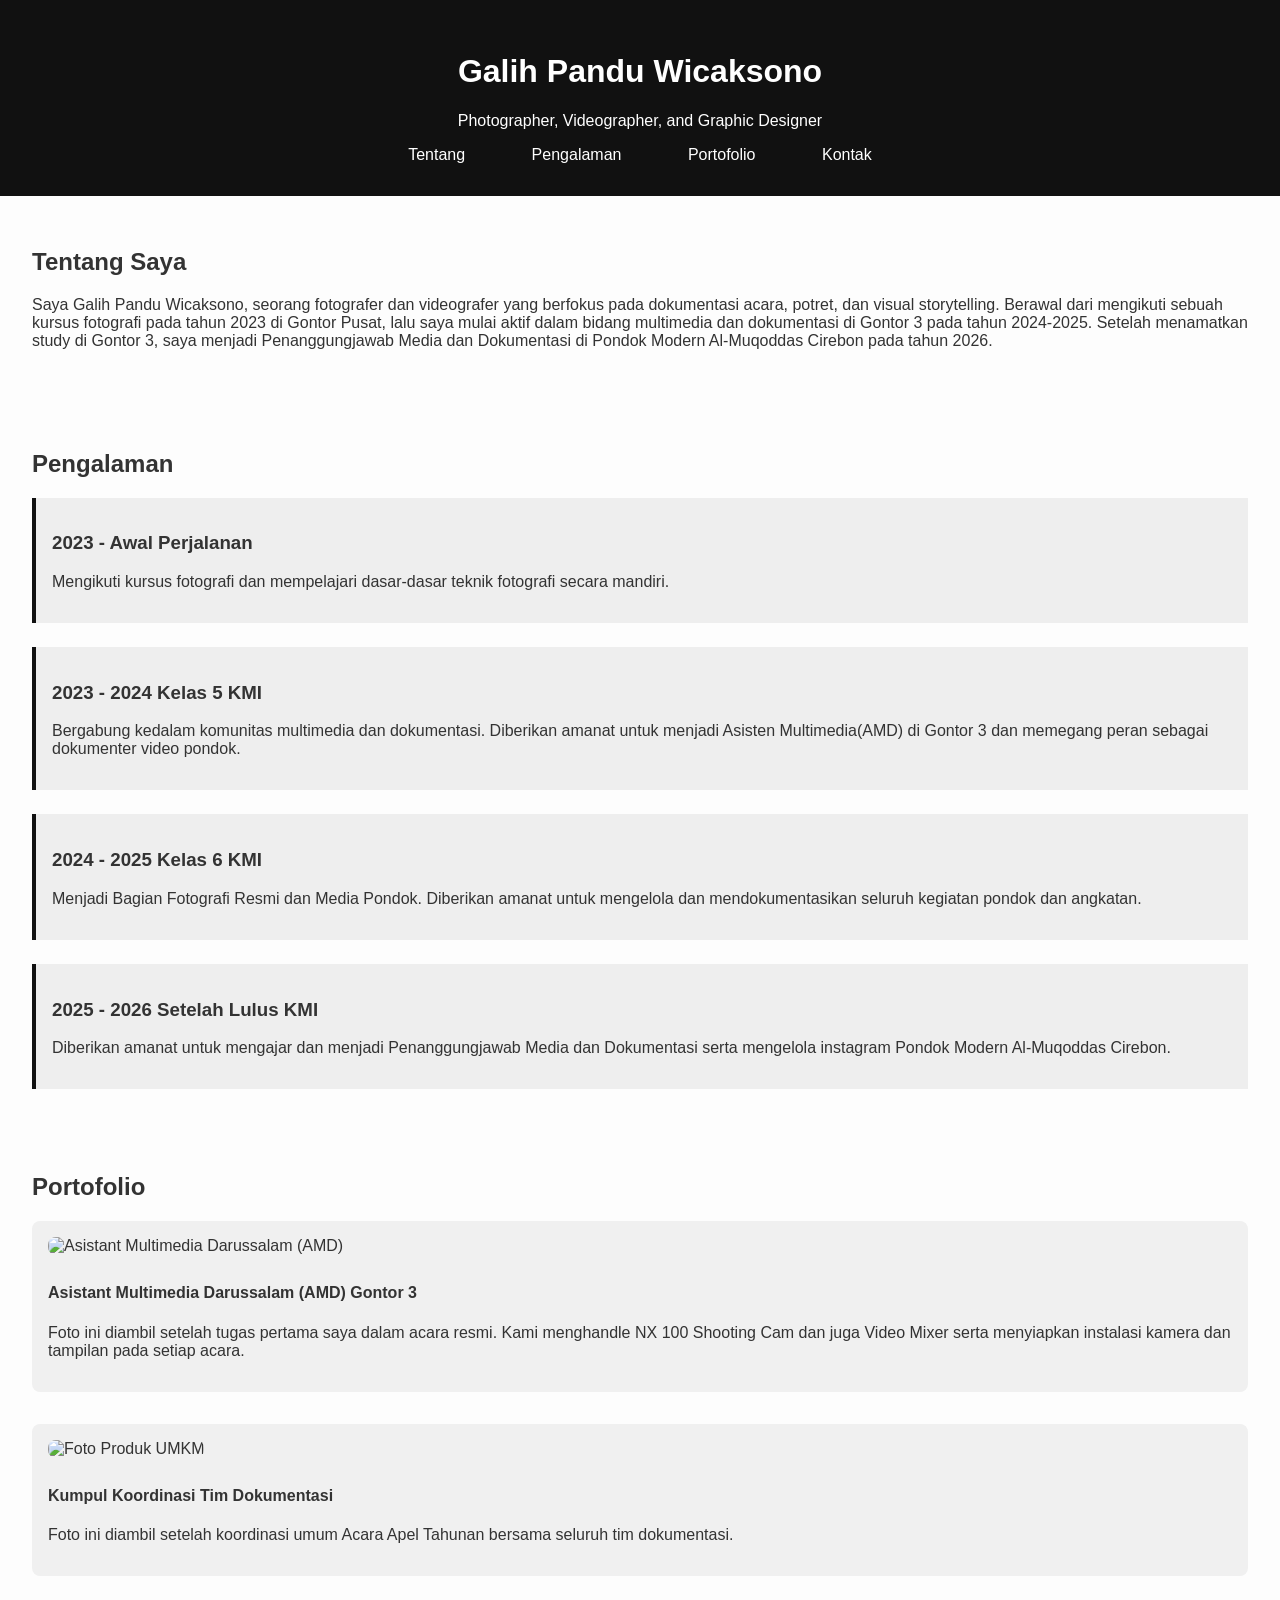
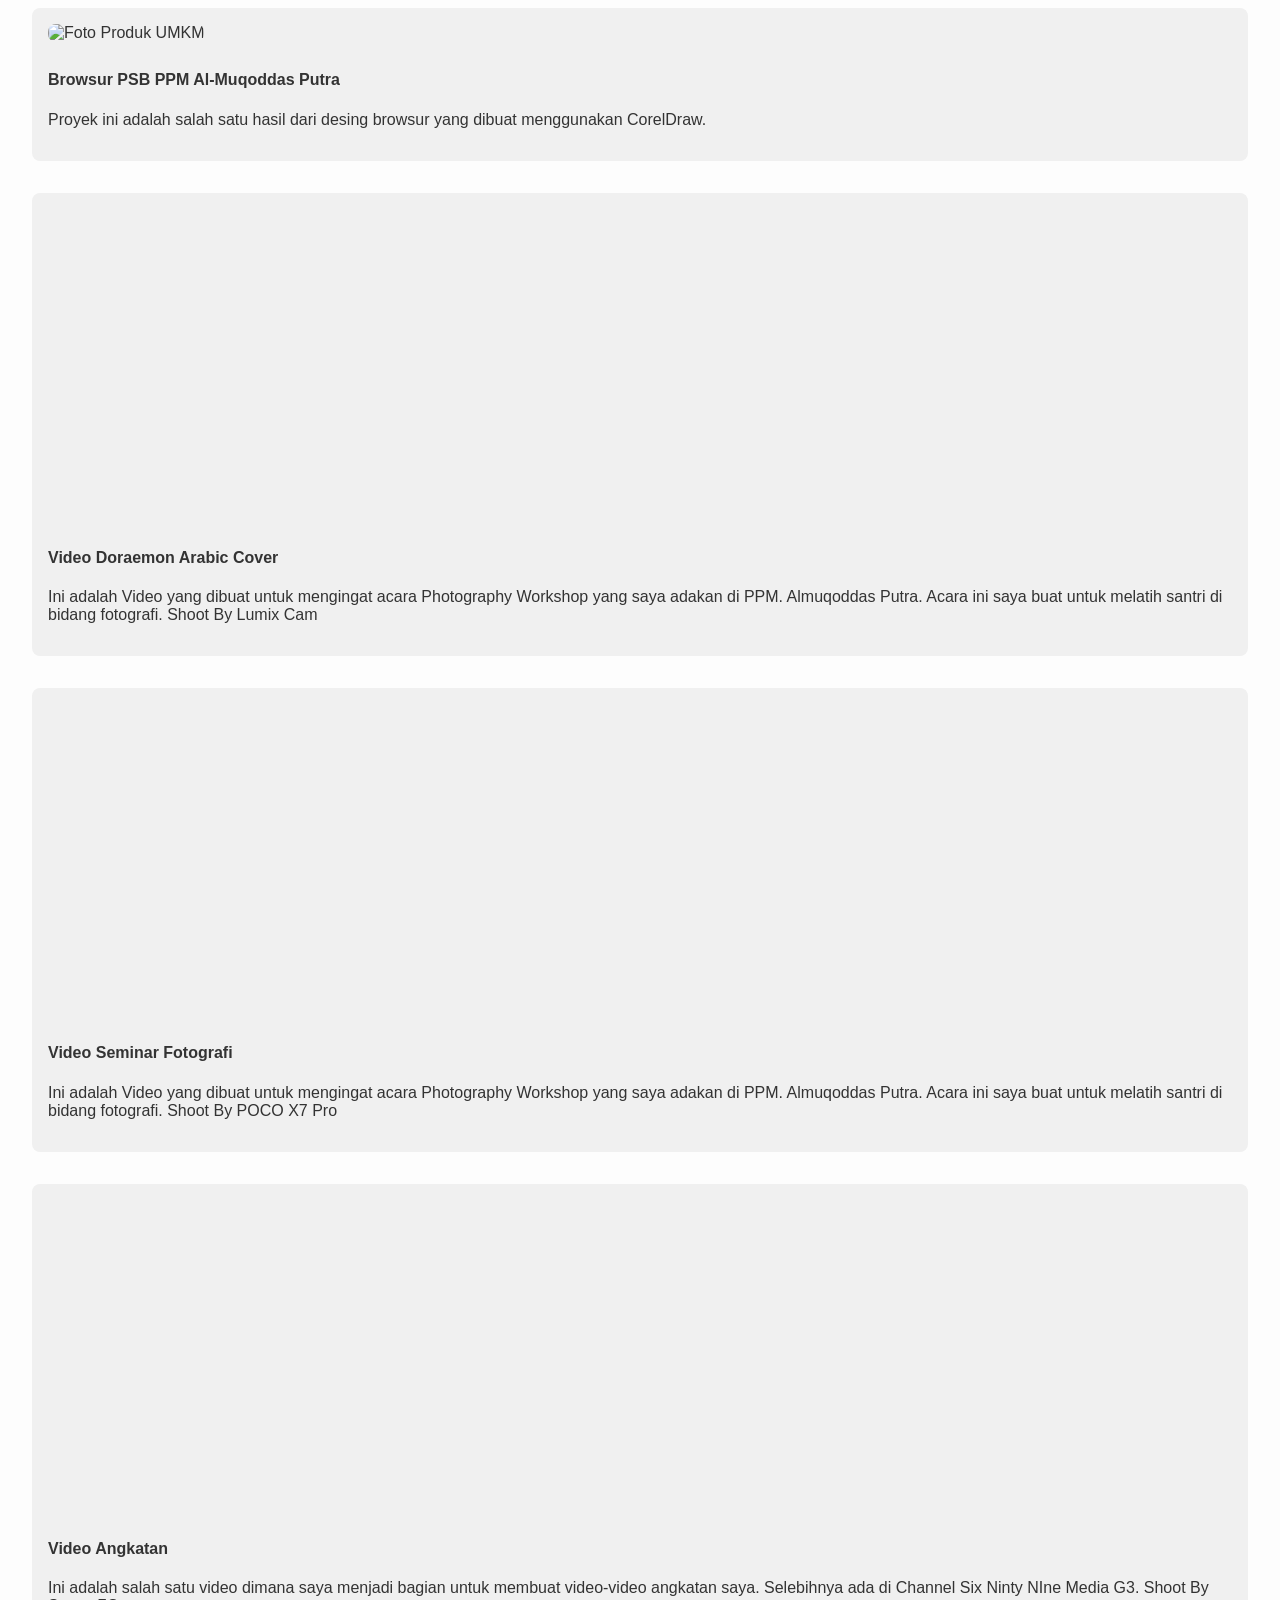
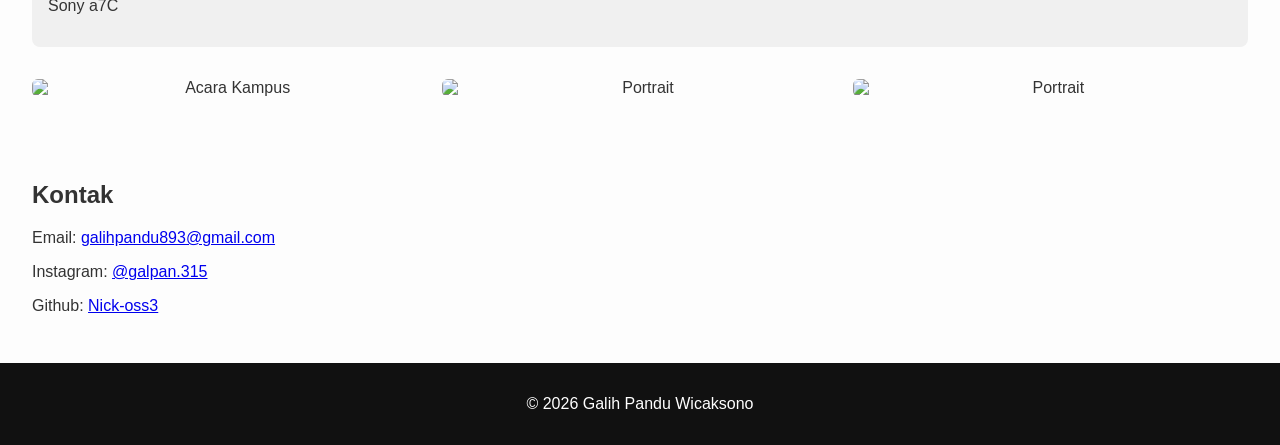
==== commit c45434a1: "membenarkan keterangam" ====
--- a/index.html
+++ b/index.html
@@ -147,12 +147,12 @@
     </div>
     <div class="item">
       <img src="images/FAB05413.JPG" alt="Foto Produk UMKM">
-      <h4>Produk UMKM</h4>
+      <h4>Kumpul Koordinasi Tim Dokumentasi</h4>
       <p>Foto ini diambil setelah koordinasi umum Acara Apel Tahunan bersama seluruh tim dokumentasi.</p>
     </div>
     <div class="item">
       <img src="Design/BROWSUR 2026 Depan.jpg" alt="Foto Produk UMKM"/>
-      <h4>Produk UMKM</h4>
+      <h4>Browsur PSB PPM Al-Muqoddas Putra</h4>
       <p>Proyek ini adalah salah satu hasil dari desing browsur yang dibuat menggunakan CorelDraw.</p>
     </div>
   </div>
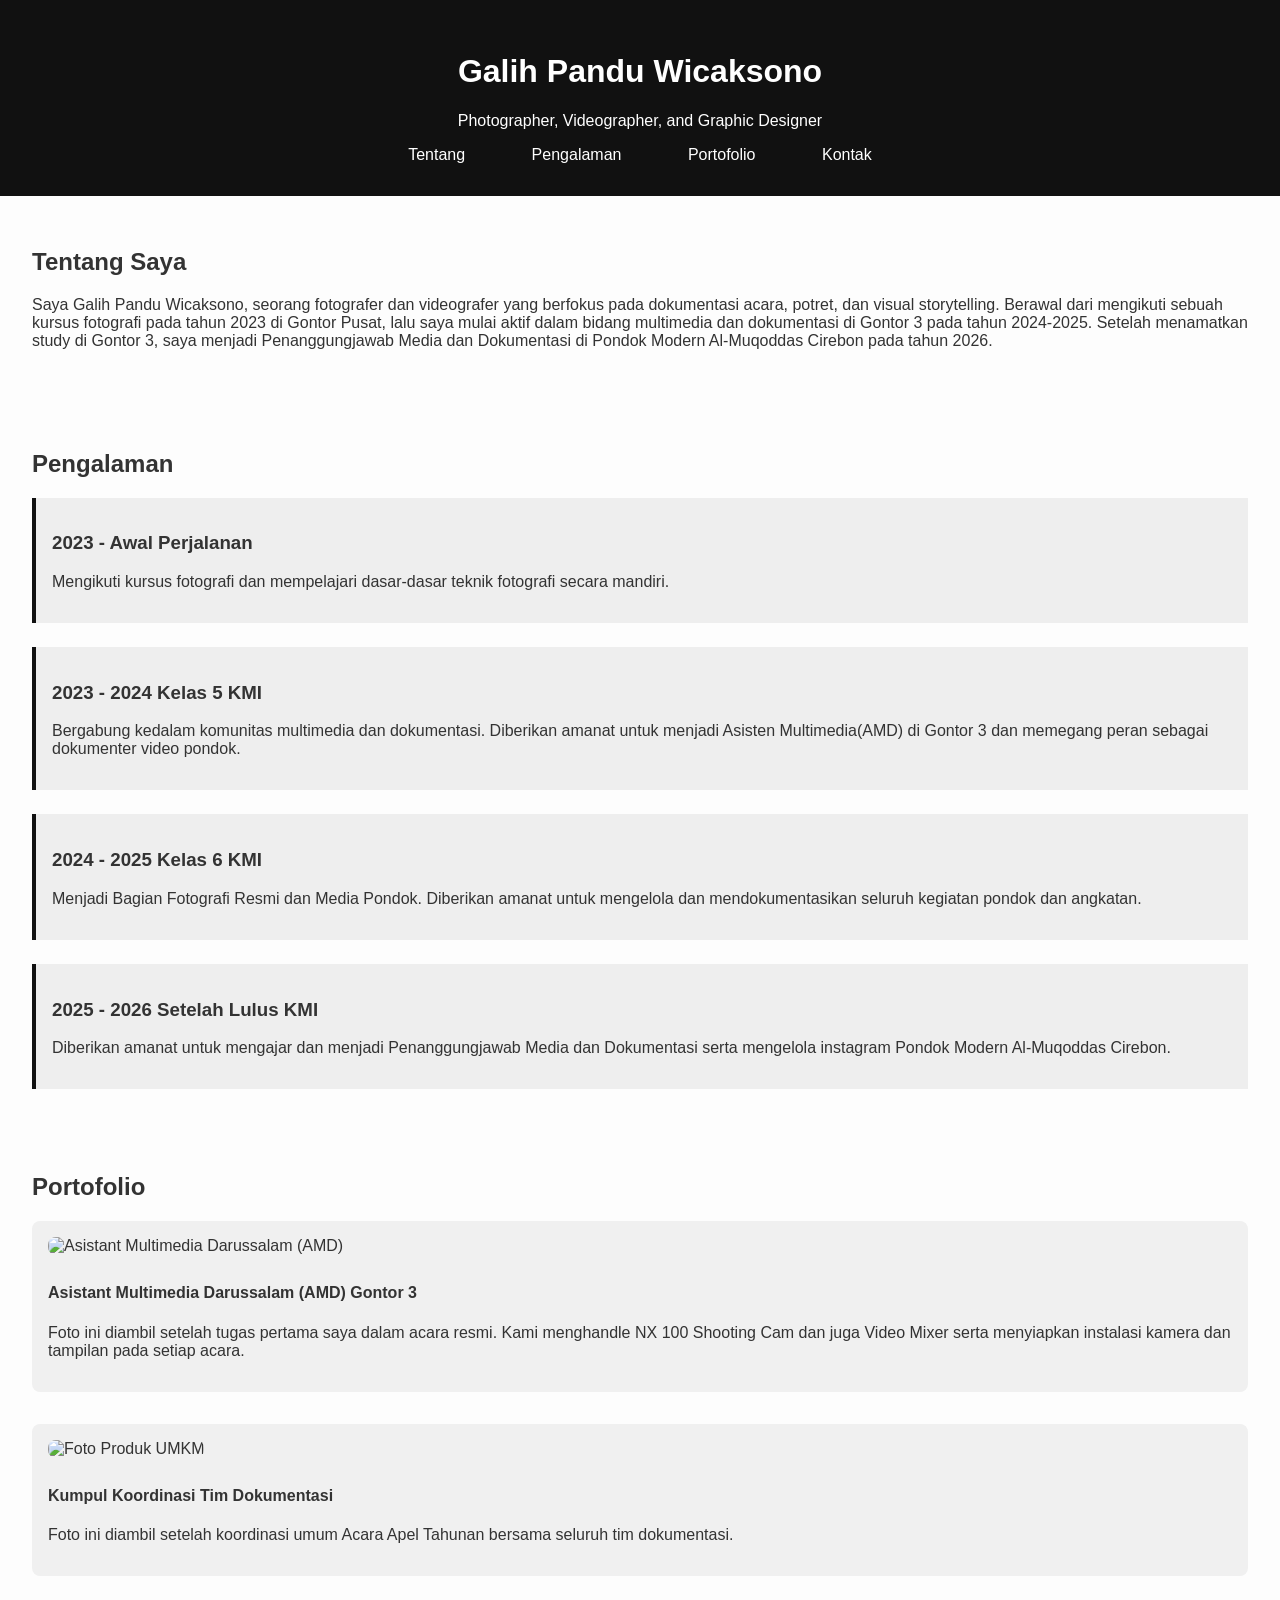
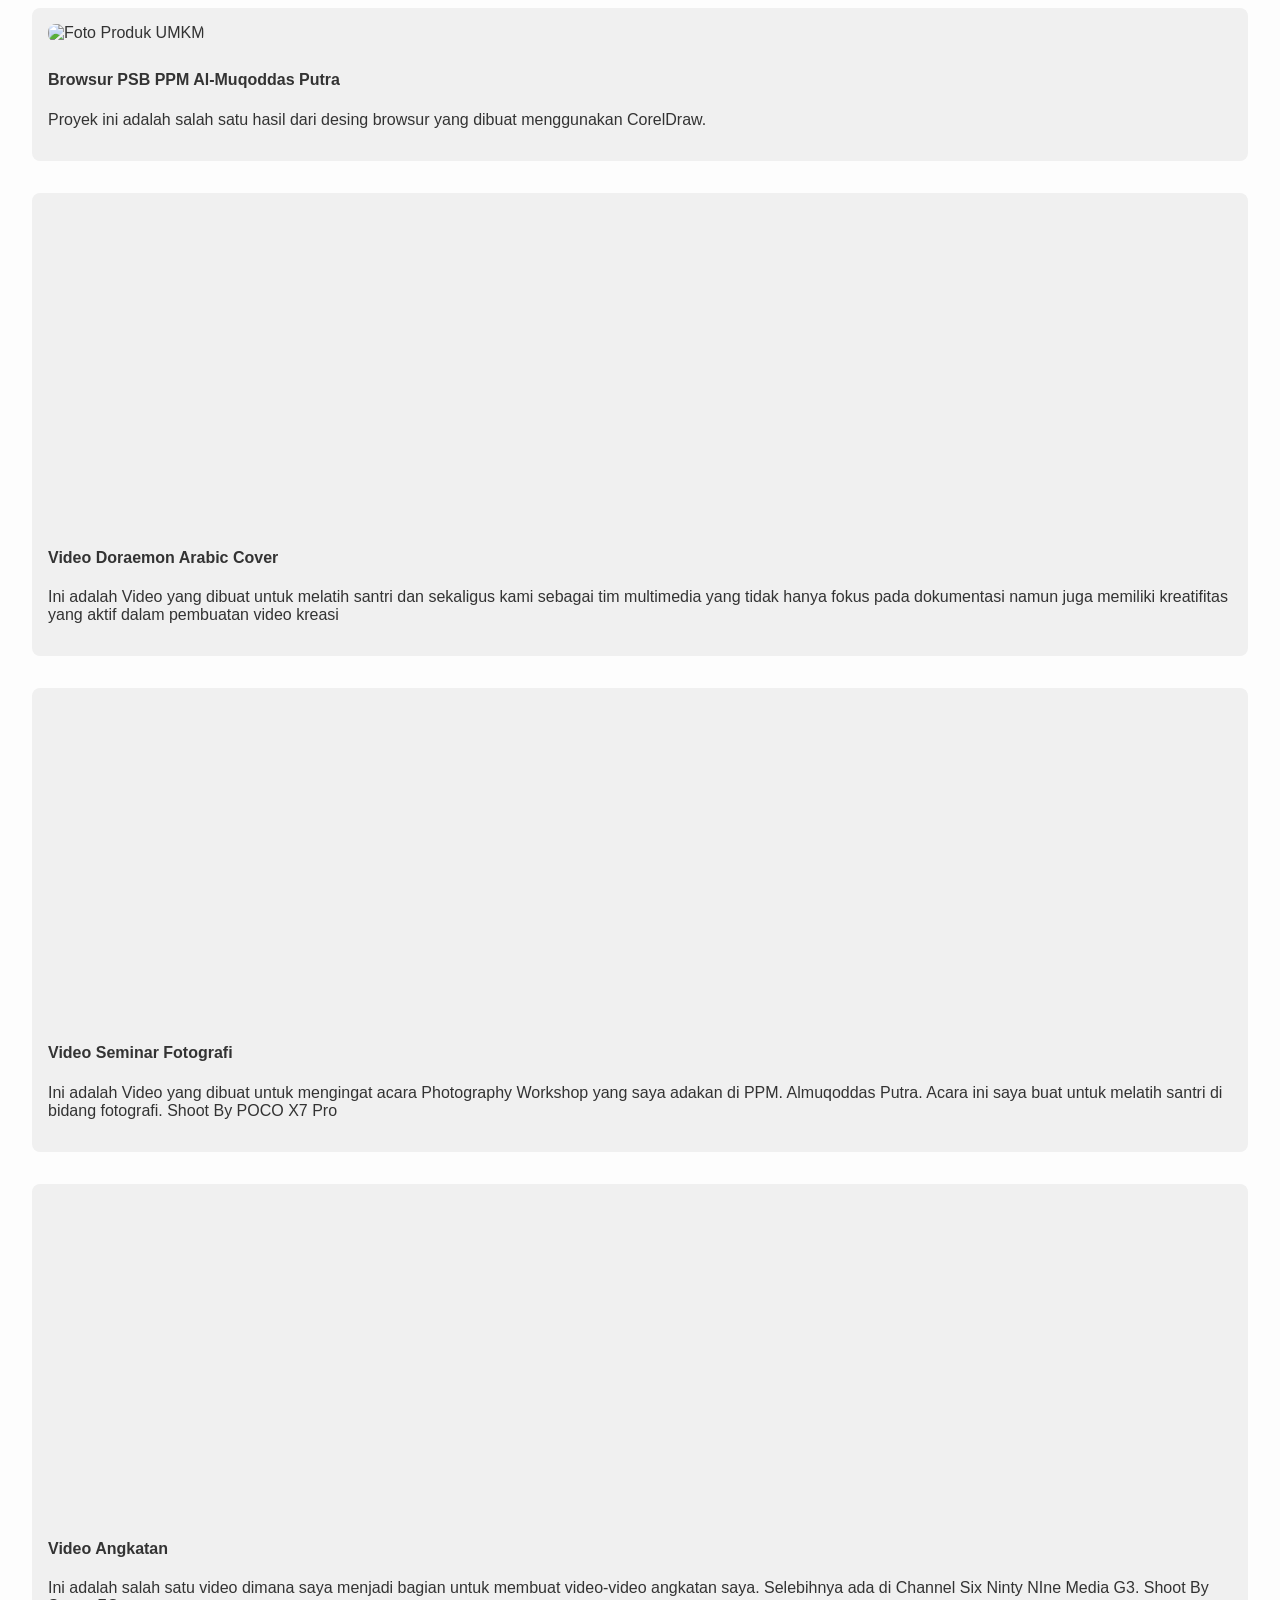
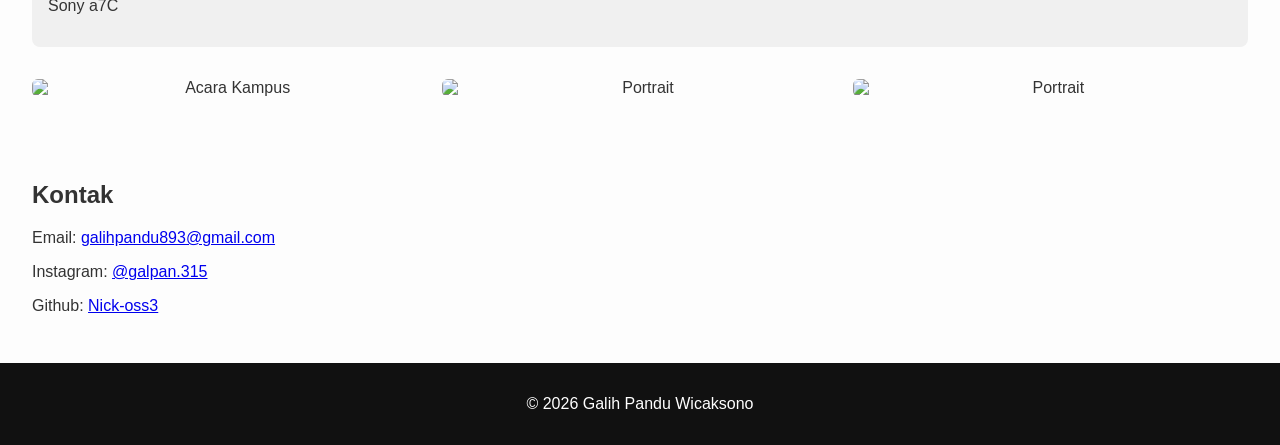
==== commit 21861033: "o" ====
--- a/index.html
+++ b/index.html
@@ -162,7 +162,7 @@
     <div class="video-item">
       <iframe class="video" width="560" height="315" src="https://www.youtube.com/embed/y9FUEz6Be18?si=PBx_LdACMpTbSqZW" title="YouTube video player" frameborder="0" allow="accelerometer; autoplay; clipboard-write; encrypted-media; gyroscope; picture-in-picture; web-share" referrerpolicy="strict-origin-when-cross-origin" allowfullscreen></iframe>
       <h4>Video Doraemon Arabic Cover</h4>
-      <p>Ini adalah Video yang dibuat untuk mengingat acara Photography Workshop yang saya adakan di PPM. Almuqoddas Putra. Acara ini saya buat untuk melatih santri di bidang fotografi. Shoot By Lumix Cam</p>
+      <p>Ini adalah Video yang dibuat untuk melatih santri dan sekaligus kami sebagai tim multimedia yang tidak hanya fokus pada dokumentasi namun juga memiliki kreatifitas yang aktif dalam pembuatan video kreasi</p>
     </div>
   </div>
 
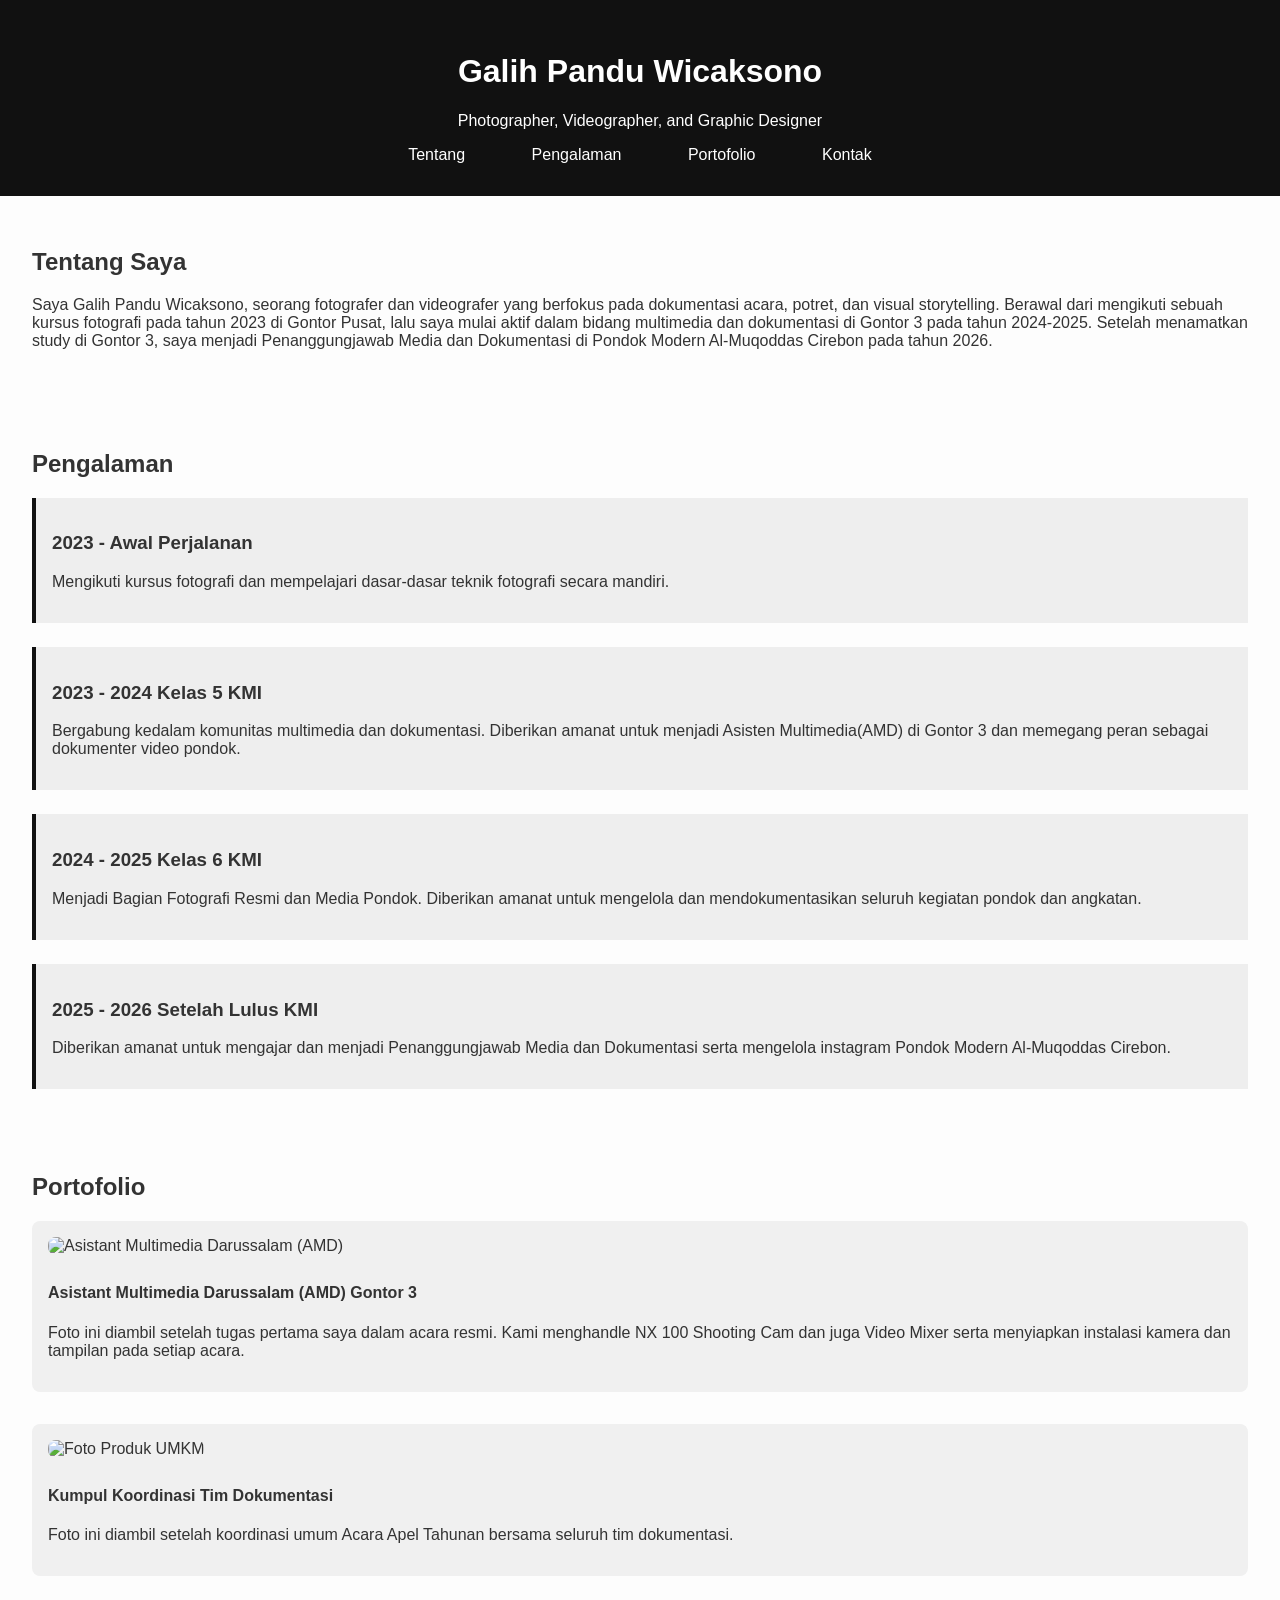
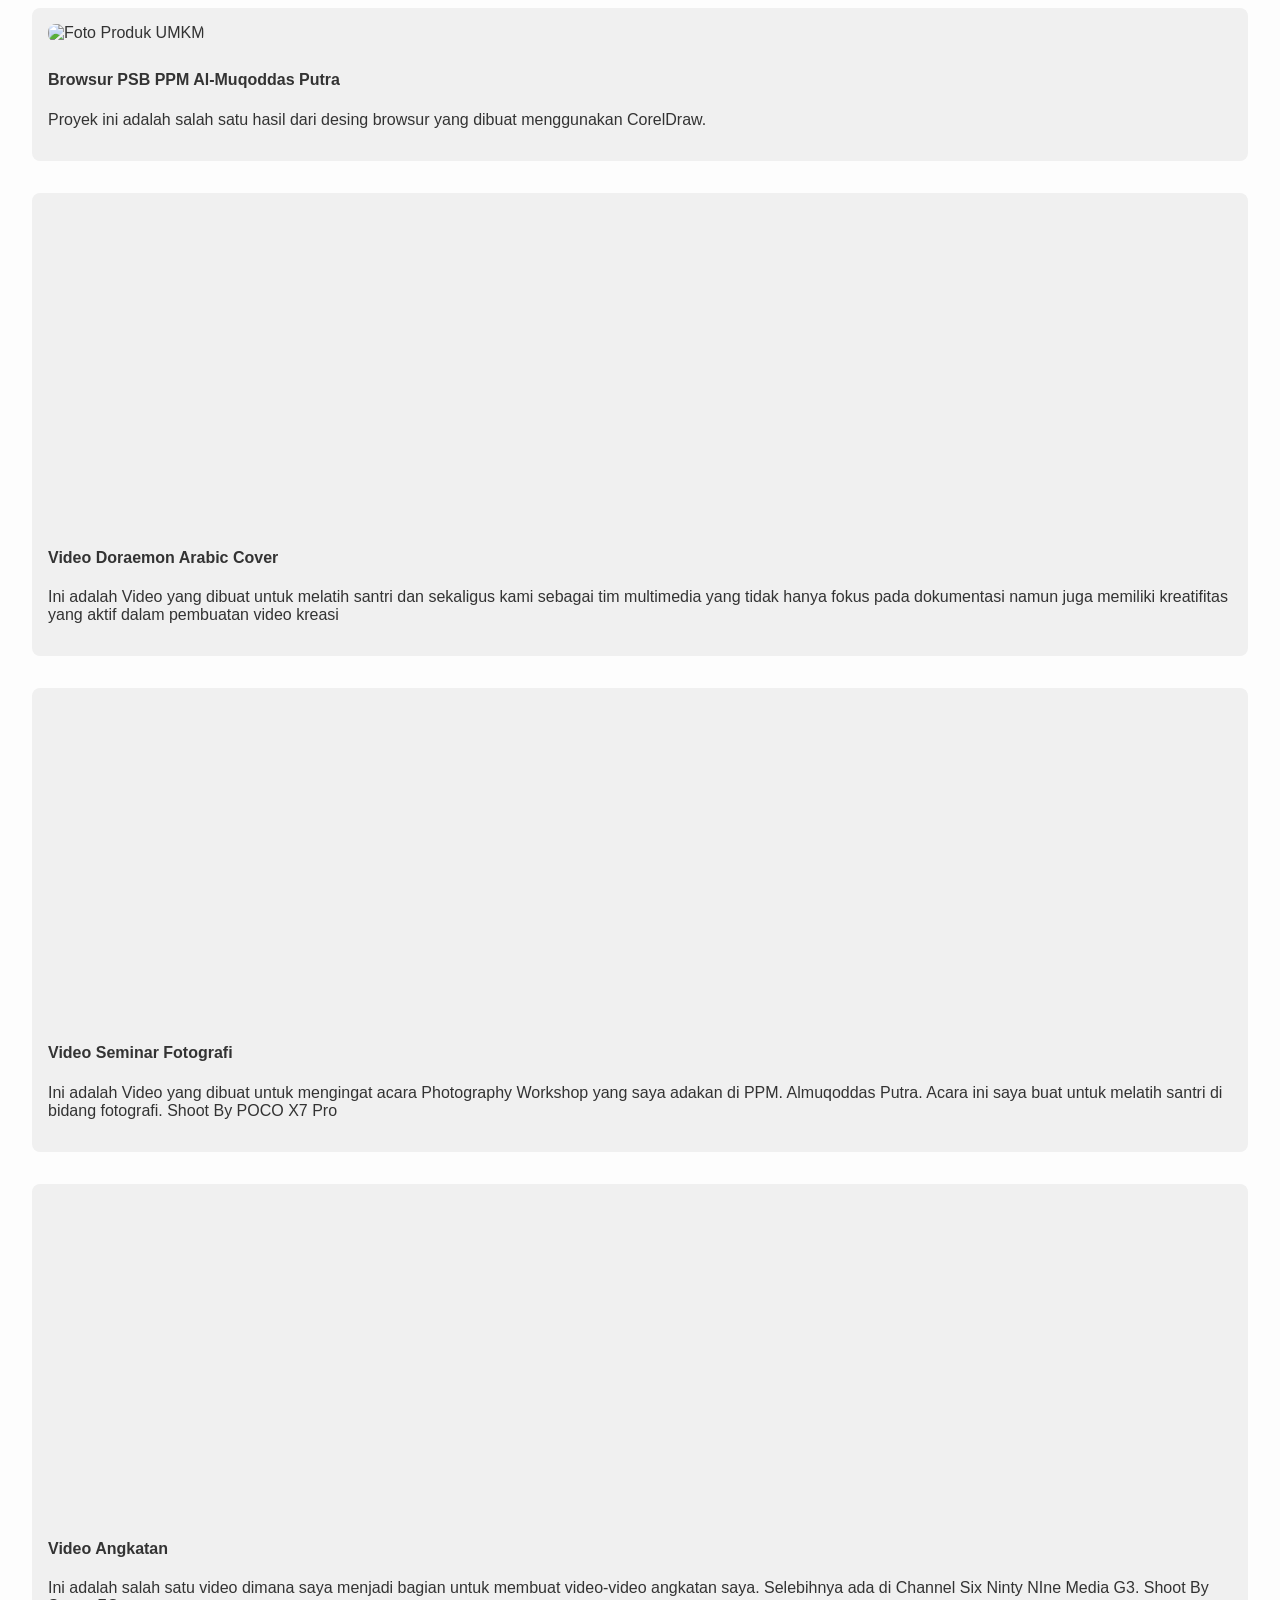
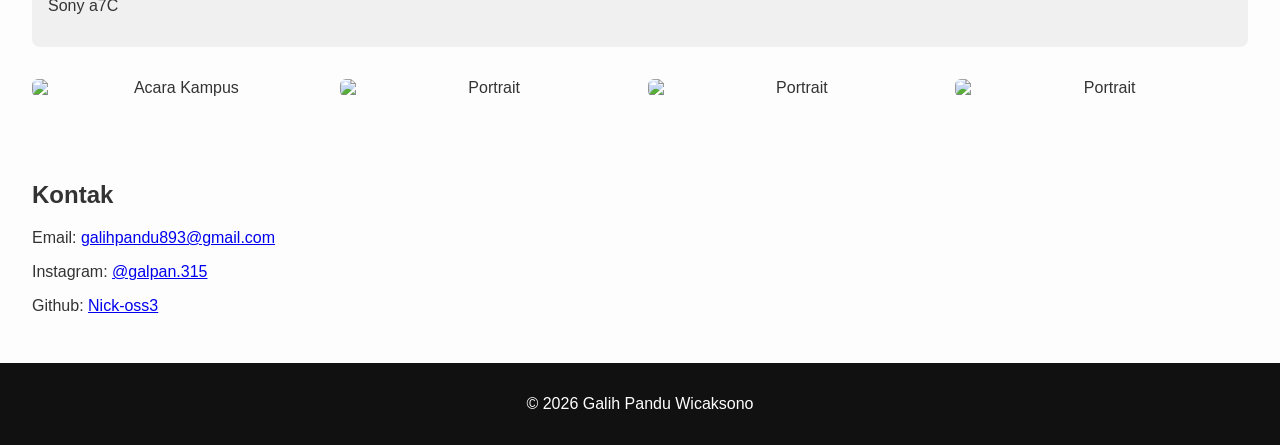
==== commit 8e92f109: "menambahkan gambar" ====
--- a/index.html
+++ b/index.html
@@ -190,6 +190,7 @@
     <img src="images/IMG_20250508_063126.jpg" alt="Acara Kampus" title="Acara Kampus">
     <img src="images/NSF09206.JPG" alt="Portrait" title="Portrait">
     <img src="images/IMG_0068.JPG" alt="Portrait" title="Portrait">
+    <img src="images/IMG_6834.JPG" alt="Portrait" title="Portrait">
   </div>
 </section>
 
